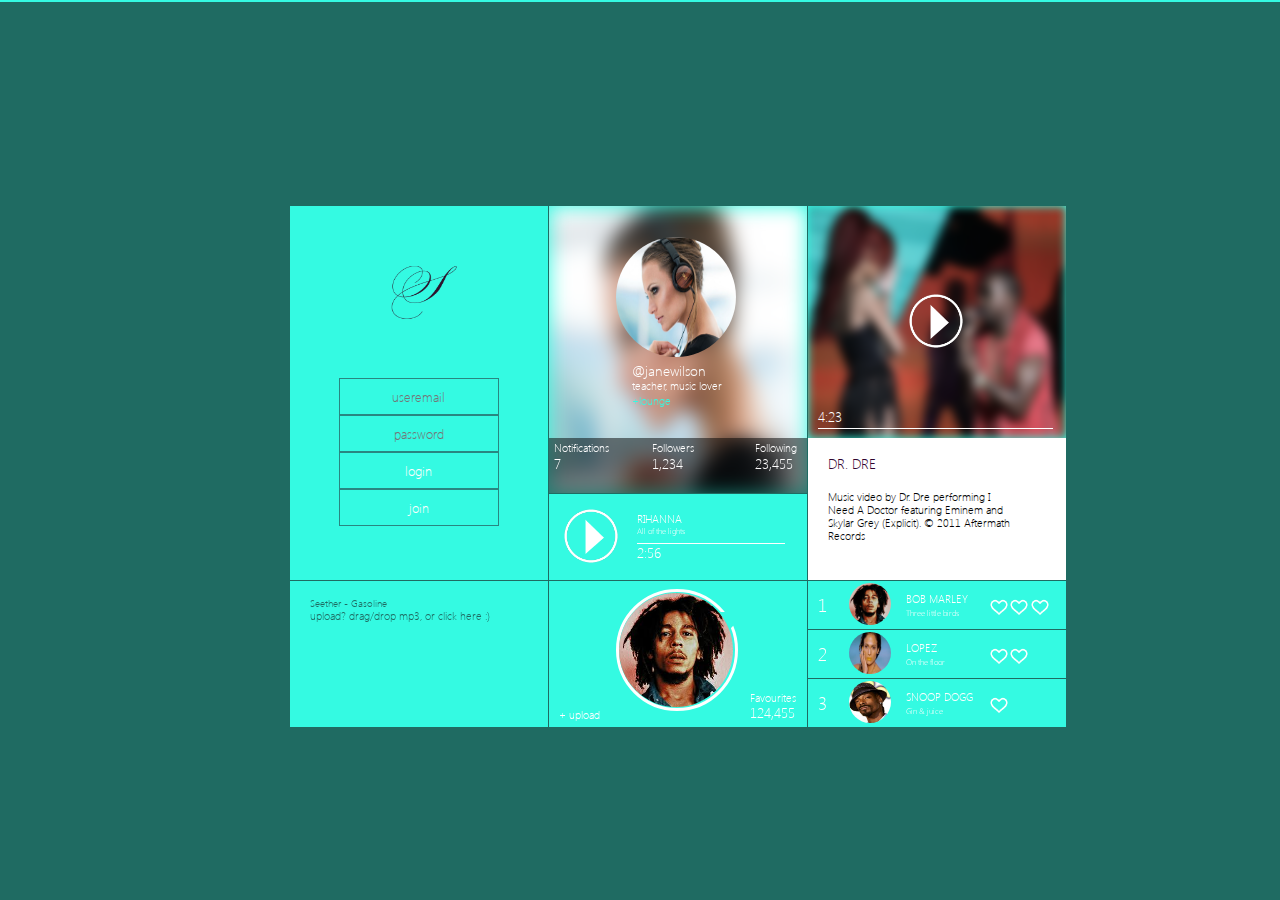
==== index.html @ 046c8699 "SOULIFY 12/6/2014" ====
<!-- Author: Jordan Micah Bennett (c) 2014 -->
<html id = "html">
	<head>
		<meta http-equiv='Content-Type' content='text/html; charset=UTF-8'>
		<meta name="viewport" content="width=device-width, initial-scale=1.0, user-scalable=yes">
		<meta charset='UTF-8'>
		<title>Soulify</title>
		<link href='data/stylesheets/stylesheet.desktop.css' rel='stylesheet' type='text/css'>
		<link href='data/stylesheets/stylesheet.smartphones.css' rel='stylesheet' type='text/css'>
		
		
		<script src='data/javascripts/javascript.js' type='text/javascript'></script>
		
		<link href = 'data/stylesheets/bigvideo/bigvideo.css' type = 'text/css' rel = 'stylesheet'/>
		<link href = 'data/stylesheets/pace/pace.css' type = 'text/css' rel = 'stylesheet'/>
		
		<link rel='icon' type='image/png' href='data/images/logoSmall.png' />
		<script src='data/javascripts/jquery.js' type='text/javascript'></script>
		<script src='data/javascripts/jquery.audiotag.js' type='text/javascript'></script>
		<script src='data/javascripts/pace.min.js' type='text/javascript'></script>
	</head>
	<body id = "SrmgIndexArea">
		<div>
			<div id = 'MobileNavigationArea' class = 'WidgetArea'>
				<img id = 'MobileNavigationAreaComponentZero' src = 'data/images/mobile/navigation.png' />
			</div>
			
			<div id = 'HelloWidgetArea' class = 'WidgetArea'>
				<form id = 'LoginInWidgetAreaForm' >
					<img id = 'HelloWidgetAreaComponentZero' src = 'data/images/logo.png' />
					<input id = 'HelloWidgetAreaComponentOne' class = 'styleZero' type = 'text' placeholder = 'useremail'> </input>
					<input id = 'HelloWidgetAreaComponentTwo' class = 'styleZero' type = 'password' placeholder = 'password'> </input>
					<input id = 'HelloWidgetAreaComponentThree' class = 'hoverableStyleZero' type = 'submit' value = 'login'> </input>
					<input id = 'HelloWidgetAreaComponentFour' class = 'hoverableStyleZero' type = 'button' value = 'join'> </input>
				</form>
			</div>
			
			<div id = 'JoinWidgetArea' name = 'JoinWidgetAreaName' class = 'WidgetArea'>
				<form id = 'SignUpWidgetAreaForm' >
					<input id = 'JoinWidgetAreaComponentZero' name = 'JoinWidgetAreaComponentZeroName' class = 'styleZero' type = 'text' placeholder = 'username'> </input>
					<input id = 'JoinWidgetAreaComponentOne' name = 'JoinWidgetAreaComponentOneName' class = 'styleZero' type = 'text' placeholder = 'useremail'> </input>
					<input id = 'JoinWidgetAreaComponentTwo' name = 'JoinWidgetAreaComponentTwoName' class = 'styleZero' type = 'password' placeholder = 'password'> </input>
					<input id = 'JoinWidgetAreaComponentThree' name = 'JoinWidgetAreaComponentThreeName' class = 'styleZero' type = 'text' placeholder = 'doctor, music lover'> </input>
					<input id = 'JoinWidgetAreaComponentFourA' name = 'JoinWidgetAreaComponentFourAName' class = 'hoverableStyleZero' type = 'file' value = 'appearance'> </input> <!-- non psuedo file opener -->
					<input id = 'JoinWidgetAreaComponentFourB' name = 'JoinWidgetAreaComponentFourBName' class = 'hoverableStyleZero' type = 'button' value = 'appearance' onclick= "$( '#JoinWidgetAreaComponentFourA' ).click ( ); return false;"> </input>
					<input id = 'JoinWidgetAreaComponentFive' name = 'JoinWidgetAreaComponentFiveName' class = 'hoverableStyleZero' type = 'submit' value = 'join'> </input>
					<input id = 'JoinWidgetAreaComponentSix' name = 'JoinWidgetAreaComponentSixName' class = 'hoverableStyleZero' type = 'button' value = 'cancel'> </input>
				</form>
			</div>
			
			<div id = 'WelcomeWidgetArea' class = 'WidgetArea'>
				<img id = 'WelcomeWidgetAreaComponentZero' src = 'data/images/logo.png' />
				<input id = 'WelcomeWidgetAreaComponentOne' class = 'hoverableStyleZero' type = 'button' value = 'discover'> </input>
				<input id = 'WelcomeWidgetAreaComponentTwo' class = 'hoverableStyleZero' type = 'button' value = 'my facebook, twitter'> </input>
				<input id = 'WelcomeWidgetAreaComponentThree' class = 'hoverableStyleZero' type = 'button' value = 'get extension'> </input>
				<input id = 'WelcomeWidgetAreaComponentFour' class = 'hoverableStyleZero' type = 'button' value = 'my playlist'> </input>
				<input id = 'WelcomeWidgetAreaComponentFive' class = 'hoverableStyleZero' type = 'button' value = 'logout'> </input>
			</div>
			
			<div id = 'WelcomeWidgetPlaylistArea' class = 'WidgetArea'>
				<input id = 'WelcomeWidgetPlaylistAreaComponentZero' class = 'hoverableStyleZero' type = 'button' value = 'configure'> </input>
				<input id = 'WelcomeWidgetPlaylistAreaComponentOne' class = 'hoverableStyleZero' type = 'button' value = 'page 0'> </input>
				<input id = 'WelcomeWidgetPlaylistAreaComponentTwo' class = 'hoverableStyleZero' type = 'button' value = 'next page'> </input>
				<input id = 'WelcomeWidgetPlaylistAreaComponentThree' class = 'hoverableStyleZero' type = 'button' value = 'previous page'> </input>
				<input id = 'WelcomeWidgetPlaylistAreaComponentFour' class = 'hoverableStyleZero' type = 'button' value = 'back'> </input>
			</div>
			
			<div id = 'WelcomeWidgetUserInformationArea' class = 'WidgetArea'>
				<input id = 'WelcomeWidgetUserInformationAreaComponentZero' class = 'hoverableStyleZero' type = 'button' value = 'configure'> </input>
				<input id = 'WelcomeWidgetUserInformationAreaComponentOne' class = 'hoverableStyleZero' type = 'button' value = 'page 0'> </input>
				<input id = 'WelcomeWidgetUserInformationAreaComponentTwo' class = 'hoverableStyleZero' type = 'button' value = 'next page'> </input>
				<input id = 'WelcomeWidgetUserInformationAreaComponentThree' class = 'hoverableStyleZero' type = 'button' value = 'previous page'> </input>
				<input id = 'WelcomeWidgetUserInformationAreaComponentFour' class = 'hoverableStyleZero' type = 'button' value = 'playlist'> </input>
			</div>
			
			<div id = 'WelcomeWidgetUserInformationConfigurationArea' class = 'WidgetArea'>
				<input id = 'WelcomeWidgetUserInformationConfigurationAreaComponentZero' class = 'hoverableStyleZero' type = 'button' value = 'save'> </input>
				<input id = 'WelcomeWidgetUserInformationConfigurationAreaComponentOne' class = 'hoverableStyleZero' type = 'button' value = 'back'> </input>
			</div>
			
			<div id = 'WidgetUserInformationConfigurationAreaZeroArea' class = 'WidgetArea'>
				<img  id = "WidgetUserInformationConfigurationAreaZeroAreaComponentZero" src = "data/images/moods/mood.icon.png" />
				<select onchange="updateUiBasedOnMood()" id = "WidgetUserInformationConfigurationAreaZeroAreaComponentOne" name='WidgetUserInformationConfigurationAreaZeroAreaComponentOne'>
					<option value='default'>default</option>
					<option value='happy'>happy</option>
					<option value='angry'>angry</option>
					<option value='sad'>sad</option>		
					<option value='excited'>excited</option>
					<option value='bored'>bored</option>
					<option value='loving'>loving</option>		
				</select>
			</div>
			
			<div id = 'WidgetUserInformationConfigurationAreaOneArea' class = 'WidgetArea'>
			</div>
			
			<div id = 'WidgetUserInformationConfigurationAreaTwoArea' class = 'WidgetArea'>
			</div>
			
			<div id = 'WidgetUserInformationConfigurationAreaThreeArea' class = 'WidgetArea'>
			</div>
			
			<div id = 'WidgetPlaylistPageZeroGenreArea' >
				<div id = 'WidgetPlaylistPageZeroGenreZeroArea' class = 'WidgetArea' style='position: absolute; left: 259.4px; top: 0px;'>
					<center>
						<p id = 'WidgetPlaylistPageZeroGenreZeroAreaComponentZero' class = 'WidgetPlaylistPageOneGenreNAreaComponentZero'  > African </p>
					</center>	
				</div>
				
				<div id = 'WidgetPlaylistPageZeroGenreOneArea' class = 'WidgetArea' style='position: absolute; left: 518.4px; top: 0px;'>
					<center>
						<p id = 'WidgetPlaylistPageZeroGenreOneAreaComponentZero' class = 'WidgetPlaylistPageOneGenreNAreaComponentZero'  > Blues </p>
					</center>	
				</div>
				
				<div id = 'WidgetPlaylistPageZeroGenreTwoArea' class = 'WidgetArea' style='position: absolute; left: 259.4px; top: 144.1px;'>
					<center>
						<p id = 'WidgetPlaylistPageZeroGenreTwoAreaComponentZero' class = 'WidgetPlaylistPageOneGenreNAreaComponentZero'  > Comedy </p>
					</center>	
				</div>

				<div id = 'WidgetPlaylistPageZeroGenreThreeArea' class = 'WidgetArea' style='position: absolute; left: 518.4px; top: 144.1px;'>
					<center>
						<p id = 'WidgetPlaylistPageZeroGenreThreeAreaComponentZero' class = 'WidgetPlaylistPageOneGenreNAreaComponentZero'  > Country </p>
					</center>	
				</div>
				
				<div id = 'WidgetPlaylistPageZeroGenreFourArea' class = 'WidgetArea' style='position: absolute; left: 259.4px; top: 288.4px;'>
					<center>
						<p id = 'WidgetPlaylistPageZeroGenreFourAreaComponentZero' class = 'WidgetPlaylistPageOneGenreNAreaComponentZero'  > Dancehall </p>
					</center>	
				</div>
				
				<div id = 'WidgetPlaylistPageZeroGenreFiveArea' class = 'WidgetArea' style='position: absolute; left: 518.4px; top: 288.4px;'>
					<center>
						<p id = 'WidgetPlaylistPageZeroGenreFiveAreaComponentZero' class = 'WidgetPlaylistPageOneGenreNAreaComponentZero'  > Electronic </p>
					</center>	
				</div>
				
				<div id = 'WidgetPlaylistPageZeroGenreSixArea' class = 'WidgetArea' style='position: absolute; left: 259.4px; top: 432.5px;'>
					<center>
						<p id = 'WidgetPlaylistPageZeroGenreSixAreaComponentZero' class = 'WidgetPlaylistPageOneGenreNAreaComponentZero'  > Folk </p>
					</center>	
				</div>

				<div id = 'WidgetPlaylistPageZeroGenreSevenArea' class = 'WidgetArea' style='position: absolute; left: 518.4px; top: 432.5px;'>
					<center>
						<p id = 'WidgetPlaylistPageZeroGenreSevenAreaComponentZero' class = 'WidgetPlaylistPageOneGenreNAreaComponentZero'  > Heavy Metal </p>
					</center>	
				</div>
			</div>
			
			<div id = 'WidgetPlaylistPageOneGenreArea' >
				<div id = 'WidgetPlaylistPageOneGenreEightArea' class = 'WidgetArea' style='position: absolute; left: 259.4px; top: 0px;'>
					<center>
						<p id = 'WidgetPlaylistPageOneGenreEightAreaComponentZero' class = 'WidgetPlaylistPageOneGenreNAreaComponentZero'  > Hip Hop </p>
					</center>	
				</div>
				
				<div id = 'WidgetPlaylistPageOneGenreNineArea' class = 'WidgetArea' style='position: absolute; left: 518.4px; top: 0px;'>
					<center>
						<p id = 'WidgetPlaylistPageOneGenreNineAreaComponentZero' class = 'WidgetPlaylistPageOneGenreNAreaComponentZero'  > Jazz </p>
					</center>	
				</div>
				
				<div id = 'WidgetPlaylistPageOneGenreTenArea' class = 'WidgetArea' style='position: absolute; left: 259.4px; top: 144.1px;'>
					<center>
						<p id = 'WidgetPlaylistPageOneGenreTenAreaComponentZero' class = 'WidgetPlaylistPageOneGenreNAreaComponentZero'  > ... </p>
					</center>	
				</div>

				<div id = 'WidgetPlaylistPageOneGenreElevenArea' class = 'WidgetArea' style='position: absolute; left: 518.4px; top: 144.1px;'>
					<center>
						<p id = 'WidgetPlaylistPageOneGenreElevenAreaComponentZero' class = 'WidgetPlaylistPageOneGenreNAreaComponentZero'  > ... </p>
					</center>	
				</div>
				
				<div id = 'WidgetPlaylistPageOneGenreTwelveArea' class = 'WidgetArea' style='position: absolute; left: 259.4px; top: 288.4px;'>
					<center>
						<p id = 'WidgetPlaylistPageOneGenreTwelveAreaComponentZero' class = 'WidgetPlaylistPageOneGenreNAreaComponentZero'  > ... </p>
					</center>	
				</div>
				
				<div id = 'WidgetPlaylistPageOneGenreThirteenArea' class = 'WidgetArea' style='position: absolute; left: 518.4px; top: 288.4px;'>
					<center>
						<p id = 'WidgetPlaylistPageOneGenreThirteenAreaComponentZero' class = 'WidgetPlaylistPageOneGenreNAreaComponentZero'  > ... </p>
					</center>	
				</div>
				
				<div id = 'WidgetPlaylistPageOneGenreFourteenArea' class = 'WidgetArea' style='position: absolute; left: 259.4px; top: 432.5px;'>
					<center>
						<p id = 'WidgetPlaylistPageOneGenreFourteenAreaComponentZero' class = 'WidgetPlaylistPageOneGenreNAreaComponentZero'  > ... </p>
					</center>	
				</div>

				<div id = 'WidgetPlaylistPageOneGenreFifteenArea' class = 'WidgetArea' style='position: absolute; left: 518.4px; top: 432.5px;'>
					<center>
						<p id = 'WidgetPlaylistPageOneGenreFifteenAreaComponentZero' class = 'WidgetPlaylistPageOneGenreNAreaComponentZero'  > ... </p>
					</center>	
				</div>
			</div>
			
			<div id = "UserInformationArea">
			</div>

			<script src='data/javascripts/utilities.js' type='text/javascript'></script>
			<script src='data/javascripts/html5_audio_visualizer.js' type='text/javascript'></script>
			
			
			
			<div id = 'ProfileWidgetArea' class = 'WidgetArea'>
				<img id = 'ProfileWidgetAreaComponentZero' class = 'highBlur' src = 'data/images/users/default/sample.user.profile.picture.png' />
				<img id = 'ProfileWidgetAreaComponentTwo' src = 'data/images/users/default/sample.user.profile.picture.png' />
				<p id = 'ProfileWidgetAreaComponentThree' class = 'MediumSegoeFontFace' > @janewilson </p>
				<p id = 'ProfileWidgetAreaComponentFour' class = 'SmallSegoeFontFace' > teacher, music lover </p>
				<p id = 'ProfileWidgetAreaComponentOne' class = 'SmallSegoeFontFace' > +lounge </p>
				<img id = 'ProfileWidgetAreaComponentFive' class = 'mediumOpacity' src = 'data/images/profile.widget.area.component.four.background.picture.png' />
				<p id = 'ProfileWidgetAreaComponentSix' class = 'SmallSegoeFontFace' > Notifications </p>
				<p id = 'ProfileWidgetAreaComponentSixB' class = 'MediumSegoeFontFace' > 7 </p>
				<p id = 'ProfileWidgetAreaComponentSeven' class = 'SmallSegoeFontFace' > Followers </p>
				<p id = 'ProfileWidgetAreaComponentSevenB' class = 'MediumSegoeFontFace' > 1,234 </p>
				<p id = 'ProfileWidgetAreaComponentEight' class = 'SmallSegoeFontFace' > Following </p>
				<p id = 'ProfileWidgetAreaComponentEightB' class = 'MediumSegoeFontFace' > 23,455 </p>
			</div>
			
			<div id = 'ProfileSignatureWidgetArea' class = 'WidgetArea'>
				<img id = 'ProfileSignatureWidgetAreaComponentZero' />
				<p id = 'ProfileSignatureWidgetAreaComponentOne' class = 'SmallSegoeFontFace' > RIHANNA </p>
				<p id = 'ProfileSignatureWidgetAreaComponentTwo' class = 'ExtraSmallSegoeFontFace' > All of the lights </p>
				<div id = 'ProfileSignatureWidgetAreaComponentThree'> </div>
				<p id = 'ProfileSignatureWidgetAreaComponentFour' class = 'MediumSegoeFontFace' > 2:56 </p>
			</div>
			
			<div id = 'ProfileRecencyWidgetArea' class = 'WidgetArea'>
				<img id = 'ProfileRecencyWidgetAreaComponentZero' class = 'mediumBlur' src = 'data/images/widget.profile.recency.media.cover.picture.png'/>
				<img id = 'ProfileRecencyWidgetAreaComponentOne' />
				<p id = 'ProfileRecencyWidgetAreaComponentTwo' class = 'MediumSegoeFontFace' > 4:23 </p>
				<div id = 'ProfileRecencyWidgetAreaComponentThree'> </div>
				<div id = 'ProfileRecencyWidgetAreaComponentFour' class = 'mediumBlur'> </div>
				<p id = 'ProfileRecencyWidgetAreaComponentFive' class = 'MediumSegoeFontFace'> DR. DRE </p>
				<p id = 'ProfileRecencyWidgetAreaComponentSix' class = 'SmallSegoeFontFace' > Music video by Dr. Dre performing I Need A Doctor featuring Eminem and Skylar Grey (Explicit). © 2011 Aftermath Records </p>
			</div>

			
			<div id = 'ProfileVolumeControlWidgetArea' class = 'WidgetArea'>
				<!-- default when site starts up -->
				<!-- user uploaded content portal -->
				<div id="ProfileVolumeControlWidgetAreaComponentOne">
					<div id="ProfileVolumeControlWidgetAreaComponentZero"> </div>
					<label for="ProfileVolumeControlWidgetAreaComponentTwo" id = "ProfileVolumeControlWidgetAreaComponentThree"> upload? drag/drop mp3, or click here :) </label>
					<input type="file" style = "display:none;" id="ProfileVolumeControlWidgetAreaComponentTwo"></input>
				</div>
				<canvas id='ProfileVolumeControlWidgetAreaComponentFour' width="258" height="105"></canvas>
			</div>
			
			<div id = 'ProfileFavouritesWidgetArea' class = 'WidgetArea'>
				<p id = 'ProfileFavouritesWidgetAreaComponentZero' class = 'SmallSegoeFontFace'> + upload </p>
				<div id = 'ProfileFavouritesWidgetAreaComponentOneB' >
					<div id = 'ProfileFavouritesWidgetAreaComponentOneA' > 9.5 </div>
				</div>
				<img id = 'ProfileFavouritesWidgetAreaComponentOneC' src = 'data/images/widget.profile.top.three.playlist.item.sample.zero.picture.png' />
				<p id = 'ProfileFavouritesWidgetAreaComponentTwoA' class = 'SmallSegoeFontFace'> Favourites </p>
				<p id = 'ProfileFavouritesWidgetAreaComponentTwoB' class = 'MediumSegoeFontFace'> 124,455 </p>
			</div>
			
			<div id = 'ProfileTopThreePlaylistItemWidgetAreaZero' class = 'WidgetArea'>
				<p id = 'ProfileTopThreePlaylistItemWidgetAreaComponentZeroA' class = 'LargeSegoeFontFace'> 1 </p>
				<img id = 'ProfileTopThreePlaylistItemWidgetAreaComponentZeroB' src = 'data/images/widget.profile.top.three.playlist.item.sample.zero.picture.png' />
				<p id = 'ProfileTopThreePlaylistItemWidgetAreaComponentZeroC' class = 'SmallSegoeFontFace'> BOB MARLEY </p>
				<p id = 'ProfileTopThreePlaylistItemWidgetAreaComponentZeroD' class = 'ExtraSmallSegoeFontFace'> Three little birds </p>
				<img id = 'ProfileTopThreePlaylistItemWidgetAreaComponentZeroEA' />
				<img id = 'ProfileTopThreePlaylistItemWidgetAreaComponentZeroEB' />
				<img id = 'ProfileTopThreePlaylistItemWidgetAreaComponentZeroEC' />
			</div>
			
			<div id = 'ProfileTopThreePlaylistItemWidgetAreaOne' class = 'WidgetArea'>
				<p id = 'ProfileTopThreePlaylistItemWidgetAreaComponentOneA' class = 'LargeSegoeFontFace'> 2 </p>
				<img id = 'ProfileTopThreePlaylistItemWidgetAreaComponentOneB' src = 'data/images/widget.profile.top.three.playlist.item.sample.one.picture.png' />
				<p id = 'ProfileTopThreePlaylistItemWidgetAreaComponentOneC' class = 'SmallSegoeFontFace'> LOPEZ </p>
				<p id = 'ProfileTopThreePlaylistItemWidgetAreaComponentOneD' class = 'ExtraSmallSegoeFontFace'> On the floor </p>
				<img id = 'ProfileTopThreePlaylistItemWidgetAreaComponentOneEA' />
				<img id = 'ProfileTopThreePlaylistItemWidgetAreaComponentOneEB' />
				<img id = 'ProfileTopThreePlaylistItemWidgetAreaComponentOneEC' />
			</div>
			
			<div id = 'ProfileTopThreePlaylistItemWidgetAreaTwo' class = 'WidgetArea'>
				<p id = 'ProfileTopThreePlaylistItemWidgetAreaComponentTwoA' class = 'LargeSegoeFontFace'> 3 </p>
				<img id = 'ProfileTopThreePlaylistItemWidgetAreaComponentTwoB' src = 'data/images/widget.profile.top.three.playlist.item.sample.two.picture.png' />
				<p id = 'ProfileTopThreePlaylistItemWidgetAreaComponentTwoC' class = 'SmallSegoeFontFace'> SNOOP DOGG </p>
				<p id = 'ProfileTopThreePlaylistItemWidgetAreaComponentTwoD' class = 'ExtraSmallSegoeFontFace'> Gin & juice </p>
				<img id = 'ProfileTopThreePlaylistItemWidgetAreaComponentTwoEA' />
				<img id = 'ProfileTopThreePlaylistItemWidgetAreaComponentTwoEB' />
				<img id = 'ProfileTopThreePlaylistItemWidgetAreaComponentTwoEC' />
			</div>
		</div>
		
		<!-- BigVideo Dependencies -->
		<script src='data/javascripts/bigvideo/jquery.min.js'></script>
		<script>window.jQuery || document.write('<script src='data/javascripts/bigvideo/jquery.min.js'><\/script>')</script>
		<script src='data/javascripts/bigvideo/jquery-ui.js'></script>
		
		<script src='data/javascripts/bigvideo/video.js'></script>

		<!-- BigVideo -->
		<script src='data/javascripts/bigvideo/bigvideo.js'></script>

		<!-- Videos -->
		<script>
			$(function() {
				var DESKTOP_MODE = screen.width >= 1224 ? true : false;

				var BV = new $.BigVideo();
				var vids = [
					'data/videos/video0000.mp4'
				];
				
				if ( DESKTOP_MODE )
				{
					//vids.sort(function() { return 0.5 - Math.random() }); // random order on load
					BV.init();
					BV.show(vids,{ambient:true});
					//BV.loop();
				}
			});
		</script>
	</body>
</html>
---- data/stylesheets/stylesheet.desktop.css ----
/*Author: Jordan Micah Bennett NetCentric Soulify 2014*/
/* Desktops and laptops ----------- */
@media only screen and (min-width : 1224px) 
{
/*All elements are widgets*/
html
{
	background :  rgba(31, 107, 98, 1);
}
#SrmgIndexArea
{
	position : absolute; 
	left : 22%; 
	top : 22%;
}

/*Standard components*/
	/*Fonts*/
		/*Segoe*/
		@font-face 
		{
			font-family : Segoe;
			src : url(../fonts/segoe.ttf);
		}
		.LargeSegoeFontFace
		{	
			font-family : Segoe;
			font-size :18px;
		}
		.MediumSegoeFontFace
		{	
			font-family : Segoe;
			font-size :14px;
		}
		.SmallSegoeFontFace
		{	
			font-family : Segoe;
			font-size : 11px;
		}
		.ExtraSmallSegoeFontFace
		{	
			font-family : Segoe;
			font-size : 8px;
		}
	/*Fonts*/
		/*Ostrich*/
		@font-face 
		{
			font-family : Ostrich;
			src : url(../fonts/ostrich.ttf);
		}
		.LargeOstrichFontFace
		{	
			font-family : Ostrich;
			font-size :18px;
		}
		.MediumOstrichFontFace
		{	
			font-family : Ostrich;
			font-size :14px;
		}
		.SmallOstrichFontFace
		{	
			font-family : Ostrich;
			font-size : 11px;
		}
		.ExtraSmallOstrichFontFace
		{	
			font-family : Ostrich;
			font-size : 8px;
		}
/*Widgets*/
	/*Widget Areas*/
		/*Widget, space padding is .4*/
		/*All widgets share this feature*/
		.WidgetArea
		{
			background : rgba(52, 250, 226, 1);
			overflow : hidden; /* prevents fx such as blur, from bleeding outside of image borders */
		}
		/*MobileNavigationArea*/
		/*Used for mobile navigation*/
		/*contains : profile, playlist, social (facebook,twittr), radio*/
		#MobileNavigationArea
		{
			display : none;
		}
		/*Hello*/
		/*Used for members or guests*/
		/*contains : login, create account url*/
		#HelloWidgetArea
		{
			width : 258px;
			height : 374px;
			position : absolute; 
			left: 0px;
			top: 0px;
		}
		/*Join*/
		/*Used for incoming members*/
		/*contains : user name, user email, user password, user profile photo*/
		#JoinWidgetArea
		{
			width : 258px;
			height : 374px;
			position : absolute; 
			left : 0px; 
			top : 0px;
		}
		/*Welcome*/
		/*Used for members*/
		/*contains : logout, site navigation*/
		#WelcomeWidgetArea
		{
			width : 258px;
			height : 374px;
			position : absolute; 
			left : 0px;
			top : 0px;
		}
		/*WelcomePlaylist*/
		/*Used for members*/
		/*contains : configure, page index indicator, next page toggler, previous page toggler, back*/
		#WelcomeWidgetPlaylistArea
		{
			width : 258px;
			height : 287.8px;
			position : absolute; 
			left : 0px; 
			top : 288px;
		}
		/*WelcomeUserInformation*/
		/*Used for members*/
		/*contains : help, page index indicator, next page toggler, previous page toggler, back*/
		#WelcomeWidgetUserInformationArea
		{
			width : 258px;
			height : 290px;
			position : absolute; 
			left : 0px; 
			top : 288px;
		}
		/*WelcomeUserInformationConfiguration*/
		/*Used for members*/
		/*contains : save, back*/
		#WelcomeWidgetUserInformationConfigurationArea
		{
			width : 258px;
			height : 287.8px;
			position : absolute;
			left : 0px; 
			top : 288px;
		}
		/*WelcomeUserInformationConfiguration*/
		/*Used for members*/
		/*contains : moods, back*/
		#WidgetUserInformationConfigurationAreaZeroArea
		{
			width : 258px;
			height : 286.8px;
			position : absolute; 
			left : 259.4px;
			top: 0px;
		}
		/*contains : ...*/
		#WidgetUserInformationConfigurationAreaOneArea
		{
			width : 258px;
			height : 286.8px;
			position : absolute; 
			left : 518.4px; 
			top: 0px;
		}
		/*contains : ...*/
		#WidgetUserInformationConfigurationAreaTwoArea
		{
			width : 258px;
			height : 286.8px;
			position : absolute; 
			left : 259.4px; 
			top : 288.4px;
		}
		/*contains : ...*/
		#WidgetUserInformationConfigurationAreaThreeArea
		{
			width : 258px;
			height : 286.8px;
			position : absolute; 
			left : 518.4px;
			top : 288.4px;
		}
		/*PlaylistGenre*/
		/*Used for members*/
		/*contains : playlist genre items*/
		#WidgetPlaylistPageZeroGenreZeroArea
		{
			width : 258px;
			height : 143.3px;
		}
		#WidgetPlaylistPageZeroGenreOneArea
		{
			width : 258px;
			height : 143.3px;
		}
		#WidgetPlaylistPageZeroGenreTwoArea
		{
			width : 258px;
			height : 143.3px;
		}
		#WidgetPlaylistPageZeroGenreThreeArea
		{
			width : 258px;
			height : 143.3px;
		}
		#WidgetPlaylistPageZeroGenreFourArea
		{
			width : 258px;
			height : 143.3px;
		}
		#WidgetPlaylistPageZeroGenreFiveArea
		{
			width : 258px;
			height : 143.3px;
		}
		#WidgetPlaylistPageZeroGenreSixArea
		{
			width : 258px;
			height : 143.3px;
		}
		#WidgetPlaylistPageZeroGenreSevenArea
		{
			width : 258px;
			height : 143.3px;
		}
		/*page one*/
		#WidgetPlaylistPageOneGenreEightArea
		{
			width : 258px;
			height : 143.3px;
		}
		#WidgetPlaylistPageOneGenreNineArea
		{
			width : 258px;
			height : 143.3px;
		}
		#WidgetPlaylistPageOneGenreTenArea
		{
			width : 258px;
			height : 143.3px;
		}
		#WidgetPlaylistPageOneGenreElevenArea
		{
			width : 258px;
			height : 143.3px;
		}
		#WidgetPlaylistPageOneGenreTwelveArea
		{
			width : 258px;
			height : 143.3px;
		}
		#WidgetPlaylistPageOneGenreThirteenArea
		{
			width : 258px;
			height : 143.3px;
		}
		#WidgetPlaylistPageOneGenreFourteenArea
		{
			width : 258px;
			height : 143.3px;
		}
		#WidgetPlaylistPageOneGenreFifteenArea
		{
			width : 258px;
			height : 143.3px;
		}
		
		/*Profile*/
		/*Used for members*/
		/*contains : user -> background image, user configuration button, image, name, title, notifications, followers, following*/
		#ProfileWidgetArea
		{
			width : 258px;
			height : 287.4px;
			position : absolute; 
			left : 259.4px; 
			top : 0px;
		}
		/*Profile Signature*/
		/*Used for members*/
		/*contains : user -> most favourite song ever*/
		#ProfileSignatureWidgetArea
		{
			width : 258px;
			height : 86px;
			position : absolute;
			left : 259.4px; 
			top : 288px;
		}
		/*Profile Recency*/
		/*Used for members*/
		/*contains : user -> current track being listened to OR last track listened to : player section ( play button, time elapsed ), information section ( title, paragraph about song )*/
		#ProfileRecencyWidgetArea
		{
			width : 258px;
			height : 374px;
			position : absolute; 
			left : 518.4px; 
			top : 0px;
		}
		/*Profile Volume Control*/
		/*Used for members*/
		/*contains : user -> controller for volume*/
		#ProfileVolumeControlWidgetArea
		{
			width : 258px;
			height : 146px;
			position : absolute; 
			left : 0px; 
			top : 375.4px;
		}
		/*Profile Favourites Widget Area*/
		/*Used for members*/
		/*contains : user -> upload button, favourites label, favourites url with total number of favourites*/
		#ProfileFavouritesWidgetArea
		{
			width : 258px;
			height : 146px;
			position : absolute;
			left : 259.4px; 
			top : 375.4px;
		}
		/*Profile Top Three Playlist Item*/
		/*Used for members*/
		/*contains : user -> list item number, song artist thumbnail, item name/item title, star cardinality*/
		#ProfileTopThreePlaylistItemWidgetAreaZero
		{
			width : 258px;
			height : 48px;
			position : absolute; 
			left : 518.4px; 
			top : 375.4px;
		}
		#ProfileTopThreePlaylistItemWidgetAreaOne
		{
			width : 258px;
			height : 48px;
			position : absolute; 
			left : 518.4px;
			top : 424.4px;
		}
		#ProfileTopThreePlaylistItemWidgetAreaTwo
		{
			width : 258px;
			height : 48px;
			position : absolute; 
			left : 518.4px; 
			top : 473.3px;
		}
	/*Widget Area Components*/
		/*Hello Widget Area Components*/
		/*contains : login, create account url*/
			/*user email input field*/
			#HelloWidgetAreaComponentZero
			{
				margin-top : 20%;
				margin-left : 36%;
				width : 80px;
				height : 64px;
			}
			/*user password input field*/
			#HelloWidgetAreaComponentOne
			{
				margin-top : 22%;
				margin-left : 19%;
			}
			#HelloWidgetAreaComponentTwo
			{
				margin-left : 19%;
			}
			#HelloWidgetAreaComponentThree
			{
				margin-left : 19%;
			}
			#HelloWidgetAreaComponentThree :hover
			{
				cursor : pointer;
			}
			#HelloWidgetAreaComponentFour
			{
				margin-left : 19%;
			}
			#HelloWidgetAreaComponentFour :hover
			{
				cursor : pointer;
			}
	/*Widget Area Components*/
		/*Join Widget Area Components*/
		/*contains : login/create account*/
			/*user name input field*/
			#JoinWidgetAreaComponentZero
			{
				margin-top : 20%;
				margin-left : 19%;
			}
			/*user email input field*/
			#JoinWidgetAreaComponentOne
			{
				margin-left : 19%;
			}
			/*user password input field*/
			#JoinWidgetAreaComponentTwo
			{
				margin-left : 19%;
			}
			/*user title input field*/
			#JoinWidgetAreaComponentThree
			{
				margin-left : 19%;
			}
			/*user picture input field*/
			#JoinWidgetAreaComponentFourA
			{
				opacity : 0;
				margin-top : -1000%; /* trick, let the non-pseudo file dialog, which is this div, be negatively oriented, thus alowing the psuedo file dialog below to operate*/
			}
			#JoinWidgetAreaComponentFourB
			{
				margin-left : 19%;
			}
			/*user join input button*/
			#JoinWidgetAreaComponentFive
			{
				margin-left : 19%;
			}
			/*cancel join widget*/
			#JoinWidgetAreaComponentSix
			{
				margin-left : 19%;
			}
		/*Welcome Widget Area Components*/
		/*contains : logout, site navigation ( facebook, twitter, playlist )*/
			/*user email input field*/
			#WelcomeWidgetAreaComponentZero
			{
				margin-top : 20%;
				margin-left : 36%;
				width : 80px;
				height : 64px;
			}
			/*user password input field*/
			#WelcomeWidgetAreaComponentOne
			{
				margin-top : 8%;
				margin-left : 19%;
			}
			#WelcomeWidgetAreaComponentTwo
			{
				margin-left : 19%;
			}
			#WelcomeWidgetAreaComponentThree
			{
				margin-left : 19%;
			}
			#WelcomeWidgetAreaComponentFour
			{
				margin-left : 19%;
			}
			#WelcomeWidgetAreaComponentFive
			{
				margin-left : 19%;
			}
		/*Widget Playlist Area Components*/
		/*contains : configure, page index indicator, next page toggler, previous page toggler, back*/
			/*configure*/
			#WelcomeWidgetPlaylistAreaComponentZero
			{
				margin-top : 16.4%;
				margin-left : 19%;
			}
			/*jump to page*/
			#WelcomeWidgetPlaylistAreaComponentOne
			{
				margin-left : 19%;
			}
			/*previous page*/
			#WelcomeWidgetPlaylistAreaComponentTwo
			{
				margin-left : 19%;
			}
			/*next page*/
			#WelcomeWidgetPlaylistAreaComponentThree
			{
				margin-left : 19%;
			}
			/*home*/
			#WelcomeWidgetPlaylistAreaComponentFour
			{
				margin-left : 19%;
			}	 
		/*Widget User Information Area Components*/
		/*contains : help, page index indicator, next page toggler, previous page toggler, back*/
			/*help*/
			#WelcomeWidgetUserInformationAreaComponentZero
			{
				margin-top : 16.4%;
				margin-left : 19%;
			}
			/*jump to page*/
			#WelcomeWidgetUserInformationAreaComponentOne
			{
				margin-left : 19%;
			}
			/*previous page*/
			#WelcomeWidgetUserInformationAreaComponentTwo
			{
				margin-left : 19%;
			}
			/*next page*/
			#WelcomeWidgetUserInformationAreaComponentThree
			{
				margin-left : 19%;
			}
			/*home*/
			#WelcomeWidgetUserInformationAreaComponentFour
			{
				margin-left : 19%;
			}	 
		/* Widget Playlist Genre Area Components*/
		/*contains : genre widgets */
			.WidgetPlaylistPageOneGenreNAreaComponentZero
			{
				color : rgba(31, 107, 98, 1);
				font-size : 80px;
				font-family : Ostrich;
			}
			/*genre zero item - African*/
			#WidgetPlaylistPageZeroGenreZeroAreaComponentZero
			{
			}
			/*genre zero item - Blues*/
			#WidgetPlaylistPageZeroGenreOneAreaComponentZero
			{
			}
			/*genre zero item - Comedy*/
			#WidgetPlaylistPageZeroGenreTwoAreaComponentZero
			{
			}
			/*genre zero item - Country*/
			#WidgetPlaylistPageZeroGenreThreeAreaComponentZero
			{
			}
			/*genre zero item - Dancehall*/
			#WidgetPlaylistPageZeroGenreFourAreaComponentZero
			{
			}
			/*genre zero item - Electronic*/
			#WidgetPlaylistPageZeroGenreFiveAreaComponentZero
			{
			}
			/*genre zero item - Folk*/
			#WidgetPlaylistPageZeroGenreSixAreaComponentZero
			{
			}
			/*genre zero item - Heavy Metal*/
			#WidgetPlaylistPageZeroGenreSevenAreaComponentZero
			{
			}
			/*genre zero item - Hip Hop*/
			#WidgetPlaylistPageOneGenreEightAreaComponentZero
			{
			}
			/*genre zero item - Jazz*/
			#WidgetPlaylistPageOneGenreNineAreaComponentZero
			{
			}
			/*genre zero item - */
			#WidgetPlaylistPageOneGenreTenAreaComponentZero
			{
			}
			/*genre zero item - */
			#WidgetPlaylistPageOneGenreElevenAreaComponentZero
			{
			}
			/*genre zero item - */
			#WidgetPlaylistPageOneGenreTwelveAreaComponentZero
			{
			}
			/*genre zero item - */
			#WidgetPlaylistPageOneGenreThirteenAreaComponentZero
			{
			}
			/*genre zero item - */
			#WidgetPlaylistPageOneGenreFourteenAreaComponentZero
			{
			}
			/*genre zero item - */
			#WidgetPlaylistPageOneGenreFifteenAreaComponentZero
			{
			}
		/*Widget User Information Area Components*/
		/*contains : save, back*/
			/*save*/
			#WelcomeWidgetUserInformationConfigurationAreaComponentZero
			{
				margin-top : 16.4%;
				margin-left : 19%;
			}
			/*back*/
			#WelcomeWidgetUserInformationConfigurationAreaComponentOne
			{
				margin-left : 19%;
			}
		/*Widget User Information Area Zero Area Components*/
		/*contains : moods, ...*/
			/*moods*/
			#WidgetUserInformationConfigurationAreaZeroAreaComponentZero
			{
				width : 62px;
				height : 62px;
				margin-left : 38%;
				margin-top : 6%;
				text-align : center;
			}
			#WidgetUserInformationConfigurationAreaZeroAreaComponentOne
			{
				margin-top : 16.4%;
				margin-left : 19%;
			}
		/*Profile Widget Area Components*/
		/*contains : user -> background image, configuration button, user image, name, title, notifications, followers, following*/
			/*background image*/
			#ProfileWidgetAreaComponentZero
			{
				position : absolute;
				width : 258px;
				height : 287.4px;
				z-index : 1;
			}
			/*configuration button*/
			/*
			#ProfileWidgetAreaComponentTwenty
			{
				position : absolute;
				margin-left : 5%;
				width : 258px;
				height : 287.4px;
				z-index : 1;
				color : rgba(52, 250, 226, 1);
			}*/
			/*location indicator*/
			#ProfileWidgetAreaComponentOne
			{
				position : absolute;
				margin-left : 32%;
				margin-top : 73%;
				z-index : 2;
				color : rgba(52, 250, 226, 1);
			}
			#ProfileWidgetAreaComponentOne:hover
			{
				cursor: pointer;
			}
			/*user image*/
			#ProfileWidgetAreaComponentTwo
			{
				position : absolute;
				width : 120px;
				height : 120px;
				margin-left : 26%;
				margin-top : 12%;
				-moz-border-radius: 120px;
				border-radius: 120px;
				z-index : 2;
			}
			/*user name*/
			#ProfileWidgetAreaComponentThree
			{
				position : absolute;
				margin-left : 32%;
				margin-top : 60%;
				z-index : 2;
				color : white;
			}
			/*user title*/
			#ProfileWidgetAreaComponentFour
			{
				position : absolute;
				margin-left : 32%;
				margin-top : 67%;
				z-index : 2;
				color : white;
			}
			/*following, followers, notifications box*/
			#ProfileWidgetAreaComponentFive
			{
				position : absolute;
				width : 258px;
				height : 64px;	
				margin-top : 90%;
				z-index : 2;
			}
			/*title : 'Notifications'*/
			#ProfileWidgetAreaComponentSix
			{
				position : absolute;
				width : 258px;
				height : 64px;	
				margin-top : 91%;
				margin-left : 2%;
				z-index : 2;
				color : white;
			}
			#ProfileWidgetAreaComponentSix:hover
			{
				cursor: pointer;
			}
			/*value : notifications*/
			#ProfileWidgetAreaComponentSixB
			{
				position : absolute;
				width : 258px;
				height : 64px;	
				margin-top : 96%;
				margin-left : 2%;
				z-index : 2;
				color : white;
			}
			#ProfileWidgetAreaComponentSixB:hover
			{
				cursor: pointer;
			}
			/*title : 'Followers'*/
			#ProfileWidgetAreaComponentSeven
			{
				position : absolute;
				width : 258px;
				height : 64px;	
				margin-top : 91%;
				margin-left : 40%;
				z-index : 2;
				color : white;
			}
			#ProfileWidgetAreaComponentSeven:hover
			{
				cursor: pointer;
			}
			/*value : followers*/
			#ProfileWidgetAreaComponentSevenB
			{
				position : absolute;
				width : 258px;
				height : 64px;	
				margin-top : 96%;
				margin-left : 40%;
				z-index : 2;
				color : white;
			}
			#ProfileWidgetAreaComponentSevenB:hover
			{
				cursor: pointer;
			}
			/*title : 'Following'*/
			#ProfileWidgetAreaComponentEight
			{
				position : absolute;
				width : 258px;
				height : 64px;	
				margin-top : 91%;
				margin-left : 80%;
				z-index : 2;
				color : white;
			}
			#ProfileWidgetAreaComponentEight:hover
			{
				cursor: pointer;
			}	
			/*value : following*/
			#ProfileWidgetAreaComponentEightB
			{
				position : absolute;
				width : 258px;
				height : 64px;	
				margin-top : 96%;
				margin-left : 80%;
				z-index : 2;
				color : white;
			}
			#ProfileWidgetAreaComponentEightB :hover
			{
				cursor: pointer;
			}	
		/*Profile Signature Widget Area Components*/
		/*contains : user -> most favourite song ever*/
			/*play button*/
			#ProfileSignatureWidgetAreaComponentZero
			{
				content : url( '../images/play.png' ); 
				margin-top : 6%;
				margin-left : 6%;
				height : 54px;
			}
			/*pause button*/
			#ProfileSignatureWidgetAreaComponentZero :hover
			{
				cursor : pointer;
				content : url( '../images/pause.png' ); 
			}
			/*artiste name*/
			#ProfileSignatureWidgetAreaComponentOne 
			{
				margin-top : -20%;
				margin-left : 34%;
				position : absolute;
				z-index : 2;
				color : white;
			}
			/*artiste song*/
			#ProfileSignatureWidgetAreaComponentTwo
			{
				margin-top : -15%;
				margin-left : 34%;
				position : absolute;
				z-index : 2;
				color : white;
			}
			/*song duration graph*/
			#ProfileSignatureWidgetAreaComponentThree
			{
				margin-top : -8%;
				margin-left : 34%;
				width : 148;
				height : 1;
				position : absolute;
				z-index : 2;
				background-color : white;
			}
			/*song duration value*/
			#ProfileSignatureWidgetAreaComponentFour
			{
				margin-top : -8%;
				margin-left : 34%;
				position : absolute;
				z-index : 2;
				color : white;
			}
		/*Profile Recency Widget Area Components*/
		/*contains : user -> current track being listened to OR last track listened to : player section ( play button, time elapsed ), information section ( title, paragraph about song )*/
			/*media cover image*/
			#ProfileRecencyWidgetAreaComponentZero
			{
				position : absolute;
				width : 258px;
				height : 232px;
				z-index : 1;
			}
			/*media player button*/
			#ProfileRecencyWidgetAreaComponentOne
			{
				position : absolute;
				content : url( '../images/play.png' );
				margin-top : 34%;
				margin-left : 39%;
				height : 54px;
				z-index : 1;
			}
			#ProfileRecencyWidgetAreaComponentOne :hover
			{
				cursor : pointer;
			}
			/*media elapsed value*/
			#ProfileRecencyWidgetAreaComponentTwo
			{
				position : absolute;
				z-index : 1;
				margin-top : 78%;
				margin-left : 4%;
				color : white;
			}
			/*media duration graph*/
			#ProfileRecencyWidgetAreaComponentThree
			{
				position : absolute;
				width : 235px;
				height : 1;
				z-index : 1;
				margin-top : 86%;
				margin-left : 4%;
				background-color : white;
			}
			/*media description area*/
			#ProfileRecencyWidgetAreaComponentFour
			{
				position : absolute;
				z-index : 1;
				width : 258px;
				height : 142px;
				margin-top : 90%;
				background-color : #ffffff;
			}
			/*media title*/
			#ProfileRecencyWidgetAreaComponentFive
			{
				position : absolute;
				z-index : 1;
				margin-top : 96%;
				margin-left : 20px; 
				color : #2f042f;
				max-width: 190px;
				word-wrap: break-word;
			}
			/*media description*/
			#ProfileRecencyWidgetAreaComponentSix
			{
				position : absolute;
				margin-top : 110%;
				z-index : 1;
				margin-left : 20px;
				color : #000000;
				max-width: 190px;
				word-wrap: break-word;
			}
		/*Profile Playlist Item Widget Area Components*/
		/*contains : user -> current track being listened to OR last track listened to : player section ( play button, time elapsed ), information section ( title, paragraph about song )*/
			/*item zero*/
				/*item number*/
				#ProfileTopThreePlaylistItemWidgetAreaComponentZeroA
				{
					position : absolute;
					margin-top : 4%;
					margin-left : 4%;
					z-index : 1;
					color : #ffffff;
				}
				/*item artiste image*/
				#ProfileTopThreePlaylistItemWidgetAreaComponentZeroB
				{
					position : absolute;
					margin-left : 16%;
					margin-top : .8%;
					width : 42px;
					height : 42px;
					z-index : 2;
					-moz-border-radius: 42px;
					border-radius: 42px;
				}
				/*item artiste name*/
				#ProfileTopThreePlaylistItemWidgetAreaComponentZeroC
				{
					position : absolute;
					margin-top : 4%;
					margin-left : 38%;
					z-index : 1;
					color : #ffffff;
				}
				/*item artiste song*/
				#ProfileTopThreePlaylistItemWidgetAreaComponentZeroD
				{
					position : absolute;
					margin-top : 10%;
					margin-left : 38%;
					z-index : 1;
					color : #ffffff;
				}	
				#ProfileTopThreePlaylistItemWidgetAreaComponentZeroD :hover
				{
					cursor : pointer;
				}	
				/*item rating level 0*/
				#ProfileTopThreePlaylistItemWidgetAreaComponentZeroEA
				{
					position : absolute;
					content : url( '../images/ratings picture.png' );
					margin-left : 70%;
					margin-top : 6%;
					height : 20px;
					z-index : 2;
					-moz-border-radius: 8px;
					border-radius: 8px;
				}
				/*item rating level 1*/
				#ProfileTopThreePlaylistItemWidgetAreaComponentZeroEB
				{
					position : absolute;
					content : url( '../images/ratings picture.png' );
					margin-left : 78%;
					margin-top : 6%;
					height : 20px;
					z-index : 2;
					-moz-border-radius: 8px;
					border-radius: 8px;
				}
				/*item rating level 2*/
				#ProfileTopThreePlaylistItemWidgetAreaComponentZeroEC
				{
					position : absolute;
					content : url( '../images/ratings picture.png' );
					margin-left : 86%;
					margin-top : 6%;
					height : 20px;
					z-index : 2;
					-moz-border-radius: 8px;
					border-radius: 8px;
				}	
				
			/*item one*/
				/*item number*/
				#ProfileTopThreePlaylistItemWidgetAreaComponentOneA
				{
					position : absolute;
					margin-top : 4%;
					margin-left : 4%;
					z-index : 1;
					color : #ffffff;
				}
				/*item artiste image*/
				#ProfileTopThreePlaylistItemWidgetAreaComponentOneB
				{
					position : absolute;
					content : url( '../images/widget.profile.top.three.playlist.item.sample.one.picture.png' );
					margin-left : 16%;
					margin-top : .8%;
					width : 42px;
					height : 42px;
					z-index : 2;
					-moz-border-radius: 42px;
					border-radius: 42px;
				}
				/*item artiste name*/
				#ProfileTopThreePlaylistItemWidgetAreaComponentOneC
				{
					position : absolute;
					margin-top : 4%;
					margin-left : 38%;
					z-index : 1;
					color : #ffffff;
				}
				/*item artiste song*/
				#ProfileTopThreePlaylistItemWidgetAreaComponentOneD
				{
					position : absolute;
					margin-top : 10%;
					margin-left : 38%;
					z-index : 1;
					color : #ffffff;
				}	
				#ProfileTopThreePlaylistItemWidgetAreaComponentOneD :hover
				{
					cursor : pointer;
				}	
				/*item rating level 0*/
				#ProfileTopThreePlaylistItemWidgetAreaComponentOneEA
				{
					position : absolute;
					content : url( '../images/ratings picture.png' );
					margin-left : 70%;
					margin-top : 6%;
					height : 20px;
					z-index : 2;
					-moz-border-radius: 8px;
					border-radius: 8px;
				}
				/*item rating level 1*/
				#ProfileTopThreePlaylistItemWidgetAreaComponentOneEB
				{
					position : absolute;
					content : url( '../images/ratings picture.png' );
					margin-left : 78%;
					margin-top : 6%;
					height : 20px;
					z-index : 2;
					-moz-border-radius: 8px;
					border-radius: 8px;
				}
				/*item rating level 2*/
				#ProfileTopThreePlaylistItemWidgetAreaComponentOneEC
				{
					display : none;
					position : absolute;
					content : url( '../images/ratings picture.png' );
					margin-left : 86%;
					margin-top : 6%;
					height : 20px;
					z-index : 2;
					-moz-border-radius: 8px;
					border-radius: 8px;
				}	
			/*item two*/
				/*item number*/
				#ProfileTopThreePlaylistItemWidgetAreaComponentTwoA
				{
					position : absolute;
					margin-top : 4%;
					margin-left : 4%;
					z-index : 1;
					color : #ffffff;
				}
				/*item artiste image*/
				#ProfileTopThreePlaylistItemWidgetAreaComponentTwoB
				{
					position : absolute;
					content : url( '../images/widget.profile.top.three.playlist.item.sample.two.picture.png' );
					margin-left : 16%;
					margin-top : .8%;
					width : 42px;
					height : 42px;
					z-index : 2;
					-moz-border-radius: 42px;
					border-radius: 42px;
				}
				/*item artiste name*/
				#ProfileTopThreePlaylistItemWidgetAreaComponentTwoC
				{
					position : absolute;
					margin-top : 4%;
					margin-left : 38%;
					z-index : 1;
					color : #ffffff;
				}
				/*item artiste song*/
				#ProfileTopThreePlaylistItemWidgetAreaComponentTwoD
				{
					position : absolute;
					margin-top : 10%;
					margin-left : 38%;
					z-index : 1;
					color : #ffffff;
				}	
				#ProfileTopThreePlaylistItemWidgetAreaComponentTwoD :hover
				{
					cursor : pointer;
				}	
				/*item rating level 0*/
				#ProfileTopThreePlaylistItemWidgetAreaComponentTwoEA
				{
					position : absolute;
					content : url( '../images/ratings picture.png' );
					margin-left : 70%;
					margin-top : 6%;
					height : 20px;
					z-index : 2;
					-moz-border-radius: 8px;
					border-radius: 8px;
				}
				/*item rating level 1*/
				#ProfileTopThreePlaylistItemWidgetAreaComponentTwoEB
				{
					display : none;
					position : absolute;
					content : url( '../images/ratings picture.png' );
					margin-left : 78%;
					margin-top : 6%;
					height : 20px;
					z-index : 2;
					-moz-border-radius: 8px;
					border-radius: 8px;
				}
				/*item rating level 2*/
				#ProfileTopThreePlaylistItemWidgetAreaComponentTwoEC
				{
					display : none;
					position : absolute;
					content : url( '../images/ratings picture.png' );
					margin-left : 86%;
					margin-top : 6%;
					height : 20px;
					z-index : 2;
					-moz-border-radius: 8px;
					border-radius: 8px;
				}	
		/*Profile Favourites Widget Area Components*/
		/*contains : user -> upload button, favourites label, favourites url with total number of favourites*/
			#ProfileFavouritesWidgetAreaComponentZero
			{
				position : absolute;
				margin-top : 49%;
				margin-left : 4%;
				z-index : 3;
				color : #ffffff;
			}	
			#ProfileFavouritesWidgetAreaComponentZero :hover
			{
				cursor : pointer;
			}	
			/*most favourite artiste circular graph/ring label*/
			#ProfileFavouritesWidgetAreaComponentOneA
			{
				font-family : Segoe;
				font-size : 14px;
				color : magenta;
				margin-left : 1%;
				z-index : 4;
			}
			/*most favourite artiste circular graph/ring*/
			#ProfileFavouritesWidgetAreaComponentOneB 
			{
				padding : 20px;
				border : 3px solid white;
				-moz-border-radius : 76px;
				border-radius : 76px;
				width : 76px;
				height : 76px;
				margin-left : 26%;
				margin-top : 3%;
			}
			#ProfileFavouritesWidgetAreaComponentOneB :after
			{
				content: '';
				border-left: 45px solid transparent;  /*This value will be edited in real time*/
				border-top: 45px solid rgba(52, 250, 226, 1);  /*This value will be edited in real time*/
				border-right: 45px solid transparent; /*This value will be edited in real time*/
				border-top-color: rgba(52, 250, 226, 1);    
				position: absolute;
			}
			/*most favourite artiste image*/
			#ProfileFavouritesWidgetAreaComponentOneC
			{
				position : absolute;
				width : 114px;
				height : 114px;
				margin-top : -45.8%;
				margin-left : 27.3%;
				-moz-border-radius: 120px;
				border-radius: 120px;
				z-index : 2;
				display : inline;
			}
			/*favourites : label*/
			#ProfileFavouritesWidgetAreaComponentTwoA
			{
				position : absolute;
				margin-top : -8%;
				margin-left : 78%;
				z-index : 1;
				color : #ffffff;
			}	
			/*favourites : value*/
			#ProfileFavouritesWidgetAreaComponentTwoA :hover
			{
				cursor : pointer;
			}				
			#ProfileFavouritesWidgetAreaComponentTwoB
			{
				position : absolute;
				margin-top : -3.2%;
				margin-left : 78%;
				z-index : 1;
				color : #ffffff;
			}	
			#ProfileFavouritesWidgetAreaComponentTwoB :hover
			{
				cursor : pointer;
			}				
			
	/*User information styles*/
		/*areas*/
			/*Youtube style*/
			#UserInformationYoutubeArea
			{
				width : 258px;
				height : 143.3px;
			}
		/*area components*/
			/*Youtube area components*/
			#UserInformationYoutubeAreaComponentZero
			{
				width : 258px;
				height : 143.3px;
			}		

		/*Profile Volume Control Widget Area Components*/
		/*contains : pending...*/
			/*configure*/
			#ProfileVolumeControlWidgetAreaComponentZero
			{
				margin-top : 6.4%;
				margin-left : 4%;
				font-size : 10px;
				color : rgba(31, 107, 98, 1);
				font-family : Segoe;
			}
			#ProfileVolumeControlWidgetAreaComponentOne
			{
				margin-left : 4%;
			}
			#ProfileVolumeControlWidgetAreaComponentTwo
			{
			}
			#ProfileVolumeControlWidgetAreaComponentThree
			{
				margin-left : 4%;
				font-size : 11px;
				color : rgba(31, 107, 98, 1);
				font-family : Segoe;
			}
			#ProfileVolumeControlWidgetAreaComponentFour
			{
				background-color : rgba(52, 250, 226, 1);
			}
			
	/*Widget Area/Standard HTML Component Fx and deviations*/
		img.dim
		{ 
			-webkit-filter : brightness(40%); 
			-moz-filter : brightness(40%); 
			-o-filter : brightness(40%); 
			-ms-filter : brightness(40%); 
			filter : brightness(40%); 
		}
		img.dim :hover
		{ 
			-webkit-filter : brightness(80%); 
			-moz-filter : brightness(80%); 
			-o-filter : brightness(80%); 
			-ms-filter : brightness(80%); 
			filter : brightness(80%); 
		}	
		img.highBlur 
		{ 
			-webkit-filter : blur(10px); 
			-moz-filter : blur(10px); 
			-o-filter : blur(10px); 
			-ms-filter : blur(10px); 
			filter : blur(10px); 
		}
		img.mediumBlur 
		{ 
			-webkit-filter : blur(5px); 
			-moz-filter : blur(5px); 
			-o-filter : blur(5px); 
			-ms-filter : blur(5px); 
			filter : blur(5px); 
		}	
		img.lowBlur 
		{ 
			-webkit-filter : blur(1px); 
			-moz-filter : blur(1px); 
			-o-filter : blur(1px); 
			-ms-filter : blur(1px); 
			filter : blur(1px); 
		}
		img.highOpacity 
		{ 
			opacity : 0.9;
		}
		img.mediumOpacity 
		{ 
			opacity : 0.5;
		}
		img.lowpacity 
		{ 
			opacity : 0.2;
		}
		/*input*/
		input.styleZero  /*text inputs*/
		{
			padding : 9px;
			border : solid 1px rgba(30, 18, 31, 0.5);
			outline-color : rgba(30, 18, 31, 0.5);
			font-family : Segoe;
			width : 160px;
			background : rgba(52, 250, 226, 1);
			color : white;
			text-align : center;
		}
		/*text area*/
		textarea
		{
			font-family : Segoe;
			position : relative; /* Enable absolute positioning for children and pseudo elements */
			width : 162px;
			height : 84px;
			margin: 0 auto;
			background : rgba(52, 250, 226, 1);
			color : white;
			border : solid 1px rgba(30, 18, 31, 0.5);
			outline-color : rgba(30, 18, 31, 0.5);
			cursor : pointer;
			text-align : center;
		}
		/*drop down lists*/
		select 
		{
			font-family : Segoe;
			position : relative; /* Enable absolute positioning for children and pseudo elements */
			width : 162px;
			height : 38px;
			margin: 0 auto;
			background : rgba(52, 250, 226, 1);
			color : white;
			outline : none;
			cursor : pointer;
		}
		input.hoverableStyleZero
		{
			padding : 9px;
			border : solid 1px rgba(30, 18, 31, 0.5);
			outline-color : rgba(30, 18, 31, 0.5);
			font-family : Segoe;
			width : 160px;
			background : rgba(52, 250, 226, 1);
			color : white;
			text-align : center;
		}
		input.hoverableStyleZero :hover
		{
			cursor : pointer;
			outline-color : rgba(238, 191, 240, 1);
		}
		img.soulificationLogo
		{
			content : url( '../images/soulification.png');
			width : 250;
			height : 230;
		}
		/*nice_magenta_config : 513252*/
}
---- data/stylesheets/stylesheet.smartphones.css ----
/*Author: Jordan Micah Bennett NetCentric Soulify 2014*/
/* Desktops and laptops ----------- */
@media only screen and (min-device-width : 320px) and (max-device-width : 480px) 
{
/*All elements are widgets*/
html
{
	background :  rgba(52, 250, 226, 1);
}

/*Standard components*/
	/*Fonts*/
		/*Segoe*/
		@font-face 
		{
			font-family : Segoe;
			src : url(../fonts/segoe.ttf);
		}
		.LargeSegoeFontFace
		{	
			font-family : Segoe;
			font-size :18px;
		}
		.MediumSegoeFontFace
		{	
			font-family : Segoe;
			font-size :14px;
		}
		.SmallSegoeFontFace
		{	
			font-family : Segoe;
			font-size : 11px;
		}
		.ExtraSmallSegoeFontFace
		{	
			font-family : Segoe;
			font-size : 8px;
		}
	/*Fonts*/
		/*Ostrich*/
		@font-face 
		{
			font-family : Ostrich;
			src : url(../fonts/ostrich.ttf);
		}
		.LargeOstrichFontFace
		{	
			font-family : Ostrich;
			font-size :18px;
		}
		.MediumOstrichFontFace
		{	
			font-family : Ostrich;
			font-size :14px;
		}
		.SmallOstrichFontFace
		{	
			font-family : Ostrich;
			font-size : 11px;
		}
		.ExtraSmallOstrichFontFace
		{	
			font-family : Ostrich;
			font-size : 8px;
		}
/*Widgets*/
	/*Widget Areas*/
		/*Widget, space padding is .4*/
		/*All widgets share this feature*/
		.WidgetArea
		{
			background : rgba(52, 250, 226, 1);
			overflow : hidden; /* prevents fx such as blur, from bleeding outside of image borders */
		}
		/*MobileNavigationArea*/
		/*Used for mobile navigation*/
		/*contains : profile, playlist, social (facebook,twittr), radio*/
		#MobileNavigationArea
		{
			width : 100%;
			height : 50px;
			background : rgba(52, 250, 226, 1);
		}
		
		/*Hello*/
		/*Used for members or guests*/
		/*contains : login, create account url*/
		#HelloWidgetArea
		{
			width : 100%;
			height : 100%;
		}

		/*Join*/
		/*Used for incoming members*/
		/*contains : user name, user email, user password, user profile photo*/
		#JoinWidgetArea
		{
			width : 100%;
			height : 374px;
			position : absolute; 
		 
			display : none;
		}
		/*Welcome*/
		/*Used for members*/
		/*contains : logout, site navigation*/
		#WelcomeWidgetArea
		{
			width : 100%;
			height : 374px;
			position : absolute; 
		
			display : none;
		}
		/*WelcomePlaylist*/
		/*Used for members*/
		/*contains : configure, page index indicator, next page toggler, previous page toggler, back*/
		#WelcomeWidgetPlaylistArea
		{
			width : 100%;
			height : 287.8px;
			position : absolute; 
		 
			display : none;
		}
		/*WelcomeUserInformation*/
		/*Used for members*/
		/*contains : help, page index indicator, next page toggler, previous page toggler, back*/
		#WelcomeWidgetUserInformationArea
		{
			width : 100%;
			height : 290px;
			position : absolute; 
		 
			display : none;
		}
		/*WelcomeUserInformationConfiguration*/
		/*Used for members*/
		/*contains : save, back*/
		#WelcomeWidgetUserInformationConfigurationArea
		{
			width : 100%;
			height : 287.8px;
			position : absolute;
		 
			display : none;
		}
		/*WelcomeUserInformationConfiguration*/
		/*Used for members*/
		/*contains : moods, back*/
		#WidgetUserInformationConfigurationAreaZeroArea
		{
			width : 100%;
			height : 286.8px;
			position : absolute; 
		
		
		}
		/*contains : ...*/
		#WidgetUserInformationConfigurationAreaOneArea
		{
			width : 100%;
			height : 286.8px;
			position : absolute; 
		 
		
		}
		/*contains : ...*/
		#WidgetUserInformationConfigurationAreaTwoArea
		{
			width : 100%;
			height : 286.8px;
			position : absolute; 
		 
			display : none;
		}
		/*contains : ...*/
		#WidgetUserInformationConfigurationAreaThreeArea
		{
			width : 100%;
			height : 286.8px;
			position : absolute; 
		
			display : none;
		}
		/*PlaylistGenre*/
		/*Used for members*/
		/*contains : playlist genre items*/
		#WidgetPlaylistPageZeroGenreZeroArea
		{
			width : 100%;
			height : 143.3px;
		}
		#WidgetPlaylistPageZeroGenreOneArea
		{
			width : 100%;
			height : 143.3px;
		}
		#WidgetPlaylistPageZeroGenreTwoArea
		{
			width : 100%;
			height : 143.3px;
		}
		#WidgetPlaylistPageZeroGenreThreeArea
		{
			width : 100%;
			height : 143.3px;
		}
		#WidgetPlaylistPageZeroGenreFourArea
		{
			width : 100%;
			height : 143.3px;
		}
		#WidgetPlaylistPageZeroGenreFiveArea
		{
			width : 100%;
			height : 143.3px;
		}
		#WidgetPlaylistPageZeroGenreSixArea
		{
			width : 100%;
			height : 143.3px;
		}
		#WidgetPlaylistPageZeroGenreSevenArea
		{
			width : 100%;
			height : 143.3px;
		}
		/*page one*/
		#WidgetPlaylistPageOneGenreEightArea
		{
			width : 100%;
			height : 143.3px;
		}
		#WidgetPlaylistPageOneGenreNineArea
		{
			width : 100%;
			height : 143.3px;
		}
		#WidgetPlaylistPageOneGenreTenArea
		{
			width : 100%;
			height : 143.3px;
		}
		#WidgetPlaylistPageOneGenreElevenArea
		{
			width : 100%;
			height : 143.3px;
		}
		#WidgetPlaylistPageOneGenreTwelveArea
		{
			width : 100%;
			height : 143.3px;
		}
		#WidgetPlaylistPageOneGenreThirteenArea
		{
			width : 100%;
			height : 143.3px;
		}
		#WidgetPlaylistPageOneGenreFourteenArea
		{
			width : 100%;
			height : 143.3px;
		}
		#WidgetPlaylistPageOneGenreFifteenArea
		{
			width : 100%;
			height : 143.3px;
		}
		
		/*Profile*/
		/*Used for members*/
		/*contains : user -> background image, user configuration button, image, name, title, notifications, followers, following*/
		#ProfileWidgetArea
		{
			width : 100%;
			height : 287.4px;
			position : absolute; 
			display : none;
		}
		/*Profile Signature*/
		/*Used for members*/
		/*contains : user -> most favourite song ever*/
		#ProfileSignatureWidgetArea
		{
			width : 100%;
			height : 86px;
			position : absolute;
		 
			display : none;
		}
		/*Profile Recency*/
		/*Used for members*/
		/*contains : user -> current track being listened to OR last track listened to : player section ( play button, time elapsed ), information section ( title, paragraph about song )*/
		#ProfileRecencyWidgetArea
		{
			width : 100%;
			height : 374px;
			position : absolute; 
		 
			display : none;
		}
		/*Profile Volume Control*/
		/*Used for members*/
		/*contains : user -> controller for volume*/
		#ProfileVolumeControlWidgetArea
		{
			width : 100%;
			height : 146px;
			position : absolute; 
		 
			display : none;
		}
		/*Profile Favourites Widget Area*/
		/*Used for members*/
		/*contains : user -> upload button, favourites label, favourites url with total number of favourites*/
		#ProfileFavouritesWidgetArea
		{
			width : 100%;
			height : 146px;
			position : absolute;
		 
			display : none;
		}
		/*Profile Top Three Playlist Item*/
		/*Used for members*/
		/*contains : user -> list item number, song artist thumbnail, item name/item title, star cardinality*/
		#ProfileTopThreePlaylistItemWidgetAreaZero
		{
			width : 100%;
			height : 48px;
			position : absolute; 
		 
			display : none;
		}
		#ProfileTopThreePlaylistItemWidgetAreaOne
		{
			width : 100%;
			height : 48px;
			position : absolute; 
		
			display : none;
		}
		#ProfileTopThreePlaylistItemWidgetAreaTwo
		{
			width : 100%;
			height : 48px;
			position : absolute; 
		 
			display : none;
		}
	/*Widget Area Components*/
		/*Hello Widget Area Components*/
		/*contains : login, create account url*/
			/*user email input field*/
			#HelloWidgetAreaComponentZero
			{
				margin-top : 20%;
				margin-left : 36%;
				width : 80px;
				height : 64px;
			}
			/*user password input field*/
			#HelloWidgetAreaComponentOne
			{
				margin-top : 22%;
				margin-left : 23%;
			}
			#HelloWidgetAreaComponentTwo
			{
				margin-left : 23%;
			}
			#HelloWidgetAreaComponentThree
			{
				margin-left : 23%;
			}
			#HelloWidgetAreaComponentThree :hover
			{
				cursor : pointer;
			}
			#HelloWidgetAreaComponentFour
			{
				margin-left : 23%;
			}
			#HelloWidgetAreaComponentFour :hover
			{
				cursor : pointer;
			}
	/*Widget Area Components*/
		/*Join Widget Area Components*/
		/*contains : login/create account*/
			/*user name input field*/
			#JoinWidgetAreaComponentZero
			{
				margin-top : 20%;
				margin-left : 19%;
			}
			/*user email input field*/
			#JoinWidgetAreaComponentOne
			{
				margin-left : 19%;
			}
			/*user password input field*/
			#JoinWidgetAreaComponentTwo
			{
				margin-left : 19%;
			}
			/*user title input field*/
			#JoinWidgetAreaComponentThree
			{
				margin-left : 19%;
			}
			/*user picture input field*/
			#JoinWidgetAreaComponentFourA
			{
				opacity : 0;
				margin-top : -1000%; /* trick, let the non-pseudo file dialog, which is this div, be negatively oriented, thus alowing the psuedo file dialog below to operate*/
			}
			#JoinWidgetAreaComponentFourB
			{
				margin-left : 19%;
			}
			/*user join input button*/
			#JoinWidgetAreaComponentFive
			{
				margin-left : 19%;
			}
			/*cancel join widget*/
			#JoinWidgetAreaComponentSix
			{
				margin-left : 19%;
			}
		/*Welcome Widget Area Components*/
		/*contains : logout, site navigation ( facebook, twitter, playlist )*/
			/*user email input field*/
			#WelcomeWidgetAreaComponentZero
			{
				margin-top : 20%;
				margin-left : 26%;
				width : 140px;
				height : 64px;
			}
			/*user password input field*/
			#WelcomeWidgetAreaComponentOne
			{
				margin-top : 8%;
				margin-left : 19%;
			}
			#WelcomeWidgetAreaComponentTwo
			{
				margin-left : 19%;
			}
			#WelcomeWidgetAreaComponentThree
			{
				margin-left : 19%;
			}
			#WelcomeWidgetAreaComponentFour
			{
				margin-left : 19%;
			}
			#WelcomeWidgetAreaComponentFive
			{
				margin-left : 19%;
			}
		/*Widget Playlist Area Components*/
		/*contains : configure, page index indicator, next page toggler, previous page toggler, back*/
			/*configure*/
			#WelcomeWidgetPlaylistAreaComponentZero
			{
				margin-top : 16.4%;
				margin-left : 19%;
			}
			/*jump to page*/
			#WelcomeWidgetPlaylistAreaComponentOne
			{
				margin-left : 19%;
			}
			/*previous page*/
			#WelcomeWidgetPlaylistAreaComponentTwo
			{
				margin-left : 19%;
			}
			/*next page*/
			#WelcomeWidgetPlaylistAreaComponentThree
			{
				margin-left : 19%;
			}
			/*home*/
			#WelcomeWidgetPlaylistAreaComponentFour
			{
				margin-left : 19%;
			}	 
		/*Widget User Information Area Components*/
		/*contains : help, page index indicator, next page toggler, previous page toggler, back*/
			/*help*/
			#WelcomeWidgetUserInformationAreaComponentZero
			{
				margin-top : 16.4%;
				margin-left : 19%;
			}
			/*jump to page*/
			#WelcomeWidgetUserInformationAreaComponentOne
			{
				margin-left : 19%;
			}
			/*previous page*/
			#WelcomeWidgetUserInformationAreaComponentTwo
			{
				margin-left : 19%;
			}
			/*next page*/
			#WelcomeWidgetUserInformationAreaComponentThree
			{
				margin-left : 19%;
			}
			/*home*/
			#WelcomeWidgetUserInformationAreaComponentFour
			{
				margin-left : 19%;
			}	 
		/* Widget Playlist Genre Area Components*/
		/*contains : genre widgets */
			.WidgetPlaylistPageOneGenreNAreaComponentZero
			{
				color : rgba(31, 107, 98, 1);
				font-size : 80px;
				font-family : Ostrich;
			}
			/*genre zero item - African*/
			#WidgetPlaylistPageZeroGenreZeroAreaComponentZero
			{
			}
			/*genre zero item - Blues*/
			#WidgetPlaylistPageZeroGenreOneAreaComponentZero
			{
			}
			/*genre zero item - Comedy*/
			#WidgetPlaylistPageZeroGenreTwoAreaComponentZero
			{
			}
			/*genre zero item - Country*/
			#WidgetPlaylistPageZeroGenreThreeAreaComponentZero
			{
			}
			/*genre zero item - Dancehall*/
			#WidgetPlaylistPageZeroGenreFourAreaComponentZero
			{
			}
			/*genre zero item - Electronic*/
			#WidgetPlaylistPageZeroGenreFiveAreaComponentZero
			{
			}
			/*genre zero item - Folk*/
			#WidgetPlaylistPageZeroGenreSixAreaComponentZero
			{
			}
			/*genre zero item - Heavy Metal*/
			#WidgetPlaylistPageZeroGenreSevenAreaComponentZero
			{
			}
			/*genre zero item - Hip Hop*/
			#WidgetPlaylistPageOneGenreEightAreaComponentZero
			{
			}
			/*genre zero item - Jazz*/
			#WidgetPlaylistPageOneGenreNineAreaComponentZero
			{
			}
			/*genre zero item - */
			#WidgetPlaylistPageOneGenreTenAreaComponentZero
			{
			}
			/*genre zero item - */
			#WidgetPlaylistPageOneGenreElevenAreaComponentZero
			{
			}
			/*genre zero item - */
			#WidgetPlaylistPageOneGenreTwelveAreaComponentZero
			{
			}
			/*genre zero item - */
			#WidgetPlaylistPageOneGenreThirteenAreaComponentZero
			{
			}
			/*genre zero item - */
			#WidgetPlaylistPageOneGenreFourteenAreaComponentZero
			{
			}
			/*genre zero item - */
			#WidgetPlaylistPageOneGenreFifteenAreaComponentZero
			{
			}
		/*Widget User Information Area Components*/
		/*contains : save, back*/
			/*save*/
			#WelcomeWidgetUserInformationConfigurationAreaComponentZero
			{
				margin-top : 16.4%;
				margin-left : 19%;
			}
			/*back*/
			#WelcomeWidgetUserInformationConfigurationAreaComponentOne
			{
				margin-left : 19%;
			}
		/*Widget User Information Area Zero Area Components*/
		/*contains : moods, ...*/
			/*moods*/
			#WidgetUserInformationConfigurationAreaZeroAreaComponentZero
			{
				width : 62px;
				height : 62px;
				margin-left : 38%;
				margin-top : 6%;
				text-align : center;
			}
			#WidgetUserInformationConfigurationAreaZeroAreaComponentOne
			{
				margin-top : 16.4%;
				margin-left : 19%;
			}
		/*Profile Widget Area Components*/
		/*contains : user -> background image, configuration button, user image, name, title, notifications, followers, following*/
			/*background image*/
			#ProfileWidgetAreaComponentZero
			{
				position : absolute;
				width : 100%;
				height : 287.4px;
				z-index : 1;
			}
			/*configuration button*/
			/*
			#ProfileWidgetAreaComponentTwenty
			{
				position : absolute;
				margin-left : 5%;
				width : 100%;
				height : 287.4px;
				z-index : 1;
				color : rgba(52, 250, 226, 1);
			}*/
			/*location indicator*/
			#ProfileWidgetAreaComponentOne
			{
				position : absolute;
				margin-left : 32%;
				margin-top : 73%;
				z-index : 2;
				color : rgba(52, 250, 226, 1);
			}
			#ProfileWidgetAreaComponentOne:hover
			{
				cursor: pointer;
			}
			/*user image*/
			#ProfileWidgetAreaComponentTwo
			{
				position : absolute;
				width : 120px;
				height : 120px;
				margin-left : 26%;
				margin-top : 12%;
				-moz-border-radius: 120px;
				border-radius: 120px;
				z-index : 2;
			}
			/*user name*/
			#ProfileWidgetAreaComponentThree
			{
				position : absolute;
				margin-left : 32%;
				margin-top : 60%;
				z-index : 2;
				color : white;
			}
			/*user title*/
			#ProfileWidgetAreaComponentFour
			{
				position : absolute;
				margin-left : 32%;
				margin-top : 67%;
				z-index : 2;
				color : white;
			}
			/*following, followers, notifications box*/
			#ProfileWidgetAreaComponentFive
			{
				position : absolute;
				width : 100%;
				height : 64px;	
				margin-top : 90%;
				z-index : 2;
			}
			/*title : 'Notifications'*/
			#ProfileWidgetAreaComponentSix
			{
				position : absolute;
				width : 100%;
				height : 64px;	
				margin-top : 91%;
				margin-left : 2%;
				z-index : 2;
				color : white;
			}
			#ProfileWidgetAreaComponentSix:hover
			{
				cursor: pointer;
			}
			/*value : notifications*/
			#ProfileWidgetAreaComponentSixB
			{
				position : absolute;
				width : 100%;
				height : 64px;	
				margin-top : 96%;
				margin-left : 2%;
				z-index : 2;
				color : white;
			}
			#ProfileWidgetAreaComponentSixB:hover
			{
				cursor: pointer;
			}
			/*title : 'Followers'*/
			#ProfileWidgetAreaComponentSeven
			{
				position : absolute;
				width : 100%;
				height : 64px;	
				margin-top : 91%;
				margin-left : 40%;
				z-index : 2;
				color : white;
			}
			#ProfileWidgetAreaComponentSeven:hover
			{
				cursor: pointer;
			}
			/*value : followers*/
			#ProfileWidgetAreaComponentSevenB
			{
				position : absolute;
				width : 100%;
				height : 64px;	
				margin-top : 96%;
				margin-left : 40%;
				z-index : 2;
				color : white;
			}
			#ProfileWidgetAreaComponentSevenB:hover
			{
				cursor: pointer;
			}
			/*title : 'Following'*/
			#ProfileWidgetAreaComponentEight
			{
				position : absolute;
				width : 100%;
				height : 64px;	
				margin-top : 91%;
				margin-left : 80%;
				z-index : 2;
				color : white;
			}
			#ProfileWidgetAreaComponentEight:hover
			{
				cursor: pointer;
			}	
			/*value : following*/
			#ProfileWidgetAreaComponentEightB
			{
				position : absolute;
				width : 100%;
				height : 64px;	
				margin-top : 96%;
				margin-left : 80%;
				z-index : 2;
				color : white;
			}
			#ProfileWidgetAreaComponentEightB :hover
			{
				cursor: pointer;
			}	
		/*Profile Signature Widget Area Components*/
		/*contains : user -> most favourite song ever*/
			/*play button*/
			#ProfileSignatureWidgetAreaComponentZero
			{
				content : url( '../images/play.png' ); 
				margin-top : 6%;
				margin-left : 6%;
				height : 54px;
			}
			/*pause button*/
			#ProfileSignatureWidgetAreaComponentZero :hover
			{
				cursor : pointer;
				content : url( '../images/pause.png' ); 
			}
			/*artiste name*/
			#ProfileSignatureWidgetAreaComponentOne 
			{
				margin-top : -20%;
				margin-left : 34%;
				position : absolute;
				z-index : 2;
				color : white;
			}
			/*artiste song*/
			#ProfileSignatureWidgetAreaComponentTwo
			{
				margin-top : -15%;
				margin-left : 34%;
				position : absolute;
				z-index : 2;
				color : white;
			}
			/*song duration graph*/
			#ProfileSignatureWidgetAreaComponentThree
			{
				margin-top : -8%;
				margin-left : 34%;
				width : 148;
				height : 1;
				position : absolute;
				z-index : 2;
				background-color : white;
			}
			/*song duration value*/
			#ProfileSignatureWidgetAreaComponentFour
			{
				margin-top : -8%;
				margin-left : 34%;
				position : absolute;
				z-index : 2;
				color : white;
			}
		/*Profile Recency Widget Area Components*/
		/*contains : user -> current track being listened to OR last track listened to : player section ( play button, time elapsed ), information section ( title, paragraph about song )*/
			/*media cover image*/
			#ProfileRecencyWidgetAreaComponentZero
			{
				position : absolute;
				width : 100%;
				height : 232px;
				z-index : 1;
			}
			/*media player button*/
			#ProfileRecencyWidgetAreaComponentOne
			{
				position : absolute;
				content : url( '../images/play.png' );
				margin-top : 34%;
				margin-left : 39%;
				height : 54px;
				z-index : 1;
			}
			#ProfileRecencyWidgetAreaComponentOne :hover
			{
				cursor : pointer;
			}
			/*media elapsed value*/
			#ProfileRecencyWidgetAreaComponentTwo
			{
				position : absolute;
				z-index : 1;
				margin-top : 78%;
				margin-left : 4%;
				color : white;
			}
			/*media duration graph*/
			#ProfileRecencyWidgetAreaComponentThree
			{
				position : absolute;
				width : 235px;
				height : 1;
				z-index : 1;
				margin-top : 86%;
				margin-left : 4%;
				background-color : white;
			}
			/*media description area*/
			#ProfileRecencyWidgetAreaComponentFour
			{
				position : absolute;
				z-index : 1;
				width : 100%;
				height : 142px;
				margin-top : 90%;
				background-color : #ffffff;
			}
			/*media title*/
			#ProfileRecencyWidgetAreaComponentFive
			{
				position : absolute;
				z-index : 1;
				margin-top : 96%;
				margin-left : 20px; 
				color : #2f042f;
				max-width: 190px;
				word-wrap: break-word;
			}
			/*media description*/
			#ProfileRecencyWidgetAreaComponentSix
			{
				position : absolute;
				margin-top : 110%;
				z-index : 1;
				margin-left : 20px;
				color : #000000;
				max-width: 190px;
				word-wrap: break-word;
			}
		/*Profile Playlist Item Widget Area Components*/
		/*contains : user -> current track being listened to OR last track listened to : player section ( play button, time elapsed ), information section ( title, paragraph about song )*/
			/*item zero*/
				/*item number*/
				#ProfileTopThreePlaylistItemWidgetAreaComponentZeroA
				{
					position : absolute;
					margin-top : 4%;
					margin-left : 4%;
					z-index : 1;
					color : #ffffff;
				}
				/*item artiste image*/
				#ProfileTopThreePlaylistItemWidgetAreaComponentZeroB
				{
					position : absolute;
					margin-left : 16%;
					margin-top : .8%;
					width : 42px;
					height : 42px;
					z-index : 2;
					-moz-border-radius: 42px;
					border-radius: 42px;
				}
				/*item artiste name*/
				#ProfileTopThreePlaylistItemWidgetAreaComponentZeroC
				{
					position : absolute;
					margin-top : 4%;
					margin-left : 38%;
					z-index : 1;
					color : #ffffff;
				}
				/*item artiste song*/
				#ProfileTopThreePlaylistItemWidgetAreaComponentZeroD
				{
					position : absolute;
					margin-top : 10%;
					margin-left : 38%;
					z-index : 1;
					color : #ffffff;
				}	
				#ProfileTopThreePlaylistItemWidgetAreaComponentZeroD :hover
				{
					cursor : pointer;
				}	
				/*item rating level 0*/
				#ProfileTopThreePlaylistItemWidgetAreaComponentZeroEA
				{
					position : absolute;
					content : url( '../images/ratings picture.png' );
					margin-left : 70%;
					margin-top : 6%;
					height : 20px;
					z-index : 2;
					-moz-border-radius: 8px;
					border-radius: 8px;
				}
				/*item rating level 1*/
				#ProfileTopThreePlaylistItemWidgetAreaComponentZeroEB
				{
					position : absolute;
					content : url( '../images/ratings picture.png' );
					margin-left : 78%;
					margin-top : 6%;
					height : 20px;
					z-index : 2;
					-moz-border-radius: 8px;
					border-radius: 8px;
				}
				/*item rating level 2*/
				#ProfileTopThreePlaylistItemWidgetAreaComponentZeroEC
				{
					position : absolute;
					content : url( '../images/ratings picture.png' );
					margin-left : 86%;
					margin-top : 6%;
					height : 20px;
					z-index : 2;
					-moz-border-radius: 8px;
					border-radius: 8px;
				}	
				
			/*item one*/
				/*item number*/
				#ProfileTopThreePlaylistItemWidgetAreaComponentOneA
				{
					position : absolute;
					margin-top : 4%;
					margin-left : 4%;
					z-index : 1;
					color : #ffffff;
				}
				/*item artiste image*/
				#ProfileTopThreePlaylistItemWidgetAreaComponentOneB
				{
					position : absolute;
					content : url( '../images/widget.profile.top.three.playlist.item.sample.one.picture.png' );
					margin-left : 16%;
					margin-top : .8%;
					width : 42px;
					height : 42px;
					z-index : 2;
					-moz-border-radius: 42px;
					border-radius: 42px;
				}
				/*item artiste name*/
				#ProfileTopThreePlaylistItemWidgetAreaComponentOneC
				{
					position : absolute;
					margin-top : 4%;
					margin-left : 38%;
					z-index : 1;
					color : #ffffff;
				}
				/*item artiste song*/
				#ProfileTopThreePlaylistItemWidgetAreaComponentOneD
				{
					position : absolute;
					margin-top : 10%;
					margin-left : 38%;
					z-index : 1;
					color : #ffffff;
				}	
				#ProfileTopThreePlaylistItemWidgetAreaComponentOneD :hover
				{
					cursor : pointer;
				}	
				/*item rating level 0*/
				#ProfileTopThreePlaylistItemWidgetAreaComponentOneEA
				{
					position : absolute;
					content : url( '../images/ratings picture.png' );
					margin-left : 70%;
					margin-top : 6%;
					height : 20px;
					z-index : 2;
					-moz-border-radius: 8px;
					border-radius: 8px;
				}
				/*item rating level 1*/
				#ProfileTopThreePlaylistItemWidgetAreaComponentOneEB
				{
					position : absolute;
					content : url( '../images/ratings picture.png' );
					margin-left : 78%;
					margin-top : 6%;
					height : 20px;
					z-index : 2;
					-moz-border-radius: 8px;
					border-radius: 8px;
				}
				/*item rating level 2*/
				#ProfileTopThreePlaylistItemWidgetAreaComponentOneEC
				{
					display : none;
					position : absolute;
					content : url( '../images/ratings picture.png' );
					margin-left : 86%;
					margin-top : 6%;
					height : 20px;
					z-index : 2;
					-moz-border-radius: 8px;
					border-radius: 8px;
				}	
			/*item two*/
				/*item number*/
				#ProfileTopThreePlaylistItemWidgetAreaComponentTwoA
				{
					position : absolute;
					margin-top : 4%;
					margin-left : 4%;
					z-index : 1;
					color : #ffffff;
				}
				/*item artiste image*/
				#ProfileTopThreePlaylistItemWidgetAreaComponentTwoB
				{
					position : absolute;
					content : url( '../images/widget.profile.top.three.playlist.item.sample.two.picture.png' );
					margin-left : 16%;
					margin-top : .8%;
					width : 42px;
					height : 42px;
					z-index : 2;
					-moz-border-radius: 42px;
					border-radius: 42px;
				}
				/*item artiste name*/
				#ProfileTopThreePlaylistItemWidgetAreaComponentTwoC
				{
					position : absolute;
					margin-top : 4%;
					margin-left : 38%;
					z-index : 1;
					color : #ffffff;
				}
				/*item artiste song*/
				#ProfileTopThreePlaylistItemWidgetAreaComponentTwoD
				{
					position : absolute;
					margin-top : 10%;
					margin-left : 38%;
					z-index : 1;
					color : #ffffff;
				}	
				#ProfileTopThreePlaylistItemWidgetAreaComponentTwoD :hover
				{
					cursor : pointer;
				}	
				/*item rating level 0*/
				#ProfileTopThreePlaylistItemWidgetAreaComponentTwoEA
				{
					position : absolute;
					content : url( '../images/ratings picture.png' );
					margin-left : 70%;
					margin-top : 6%;
					height : 20px;
					z-index : 2;
					-moz-border-radius: 8px;
					border-radius: 8px;
				}
				/*item rating level 1*/
				#ProfileTopThreePlaylistItemWidgetAreaComponentTwoEB
				{
					display : none;
					position : absolute;
					content : url( '../images/ratings picture.png' );
					margin-left : 78%;
					margin-top : 6%;
					height : 20px;
					z-index : 2;
					-moz-border-radius: 8px;
					border-radius: 8px;
				}
				/*item rating level 2*/
				#ProfileTopThreePlaylistItemWidgetAreaComponentTwoEC
				{
					display : none;
					position : absolute;
					content : url( '../images/ratings picture.png' );
					margin-left : 86%;
					margin-top : 6%;
					height : 20px;
					z-index : 2;
					-moz-border-radius: 8px;
					border-radius: 8px;
				}	
		/*Profile Favourites Widget Area Components*/
		/*contains : user -> upload button, favourites label, favourites url with total number of favourites*/
			#ProfileFavouritesWidgetAreaComponentZero
			{
				position : absolute;
				margin-top : 49%;
				margin-left : 4%;
				z-index : 3;
				color : #ffffff;
			}	
			#ProfileFavouritesWidgetAreaComponentZero :hover
			{
				cursor : pointer;
			}	
			/*most favourite artiste circular graph/ring label*/
			#ProfileFavouritesWidgetAreaComponentOneA
			{
				font-family : Segoe;
				font-size : 14px;
				color : magenta;
				margin-left : 1%;
				z-index : 4;
			}
			/*most favourite artiste circular graph/ring*/
			#ProfileFavouritesWidgetAreaComponentOneB 
			{
				padding : 20px;
				border : 3px solid white;
				-moz-border-radius : 76px;
				border-radius : 76px;
				width : 76px;
				height : 76px;
				margin-left : 26%;
				margin-top : 3%;
			}
			#ProfileFavouritesWidgetAreaComponentOneB :after
			{
				content: '';
				border-left: 45px solid transparent;  /*This value will be edited in real time*/
				border-top: 45px solid rgba(52, 250, 226, 1);  /*This value will be edited in real time*/
				border-right: 45px solid transparent; /*This value will be edited in real time*/
				border-top-color: rgba(52, 250, 226, 1);    
				position: absolute;
			}
			/*most favourite artiste image*/
			#ProfileFavouritesWidgetAreaComponentOneC
			{
				position : absolute;
				width : 114px;
				height : 114px;
				margin-top : -45.8%;
				margin-left : 27.3%;
				-moz-border-radius: 120px;
				border-radius: 120px;
				z-index : 2;
				display : inline;
			}
			/*favourites : label*/
			#ProfileFavouritesWidgetAreaComponentTwoA
			{
				position : absolute;
				margin-top : -8%;
				margin-left : 78%;
				z-index : 1;
				color : #ffffff;
			}	
			/*favourites : value*/
			#ProfileFavouritesWidgetAreaComponentTwoA :hover
			{
				cursor : pointer;
			}				
			#ProfileFavouritesWidgetAreaComponentTwoB
			{
				position : absolute;
				margin-top : -3.2%;
				margin-left : 78%;
				z-index : 1;
				color : #ffffff;
			}	
			#ProfileFavouritesWidgetAreaComponentTwoB :hover
			{
				cursor : pointer;
			}				
			
	/*User information styles*/
		/*areas*/
			/*Youtube style*/
			#UserInformationYoutubeArea
			{
				width : 100%;
				height : 143.3px;
			}
		/*area components*/
			/*Youtube area components*/
			#UserInformationYoutubeAreaComponentZero
			{
				width : 100%;
				height : 143.3px;
			}		

		/*Profile Volume Control Widget Area Components*/
		/*contains : pending...*/
			/*configure*/
			#ProfileVolumeControlWidgetAreaComponentZero
			{
				margin-top : 6.4%;
				margin-left : 4%;
				font-size : 10px;
				color : rgba(31, 107, 98, 1);
				font-family : Segoe;
			}
			#ProfileVolumeControlWidgetAreaComponentOne
			{
				margin-left : 4%;
			}
			#ProfileVolumeControlWidgetAreaComponentTwo
			{
			}
			#ProfileVolumeControlWidgetAreaComponentThree
			{
				margin-left : 4%;
				font-size : 11px;
				color : rgba(31, 107, 98, 1);
				font-family : Segoe;
			}
			#ProfileVolumeControlWidgetAreaComponentFour
			{
				background-color : rgba(52, 250, 226, 1);
			}
		/*MobileNavigationAreaComponents*/
		/*Used for mobile navigation*/
		/*contains : profile, playlist, social (facebook,twittr), radio*/
		#MobileNavigationAreaComponentZero
		{
			width : 26px;
			height : 17px;
		}
	/*Widget Area/Standard HTML Component Fx and deviations*/
		img.dim
		{ 
			-webkit-filter : brightness(40%); 
			-moz-filter : brightness(40%); 
			-o-filter : brightness(40%); 
			-ms-filter : brightness(40%); 
			filter : brightness(40%); 
		}
		img.dim :hover
		{ 
			-webkit-filter : brightness(80%); 
			-moz-filter : brightness(80%); 
			-o-filter : brightness(80%); 
			-ms-filter : brightness(80%); 
			filter : brightness(80%); 
		}	
		img.highBlur 
		{ 
			-webkit-filter : blur(10px); 
			-moz-filter : blur(10px); 
			-o-filter : blur(10px); 
			-ms-filter : blur(10px); 
			filter : blur(10px); 
		}
		img.mediumBlur 
		{ 
			-webkit-filter : blur(5px); 
			-moz-filter : blur(5px); 
			-o-filter : blur(5px); 
			-ms-filter : blur(5px); 
			filter : blur(5px); 
		}	
		img.lowBlur 
		{ 
			-webkit-filter : blur(1px); 
			-moz-filter : blur(1px); 
			-o-filter : blur(1px); 
			-ms-filter : blur(1px); 
			filter : blur(1px); 
		}
		img.highOpacity 
		{ 
			opacity : 0.9;
		}
		img.mediumOpacity 
		{ 
			opacity : 0.5;
		}
		img.lowpacity 
		{ 
			opacity : 0.2;
		}
		/*input*/
		input.styleZero  /*text inputs*/
		{
			padding : 9px;
			border : solid 1px rgba(30, 18, 31, 0.5);
			outline-color : rgba(30, 18, 31, 0.5);
			font-family : Segoe;
			width : 160px;
			background : rgba(52, 250, 226, 1);
			color : white;
			text-align : center;
		}
		/*text area*/
		textarea
		{
			font-family : Segoe;
			position : relative; /* Enable absolute positioning for children and pseudo elements */
			width : 162px;
			height : 84px;
			margin: 0 auto;
			background : rgba(52, 250, 226, 1);
			color : white;
			border : solid 1px rgba(30, 18, 31, 0.5);
			outline-color : rgba(30, 18, 31, 0.5);
			cursor : pointer;
			text-align : center;
		}
		/*drop down lists*/
		select 
		{
			font-family : Segoe;
			position : relative; /* Enable absolute positioning for children and pseudo elements */
			width : 162px;
			height : 38px;
			margin: 0 auto;
			background : rgba(52, 250, 226, 1);
			color : white;
			outline : none;
			cursor : pointer;
		}
		input.hoverableStyleZero
		{
			padding : 9px;
			border : solid 1px rgba(30, 18, 31, 0.5);
			outline-color : rgba(30, 18, 31, 0.5);
			font-family : Segoe;
			width : 160px;
			background : rgba(52, 250, 226, 1);
			color : white;
			text-align : center;
		}
		input.hoverableStyleZero :hover
		{
			cursor : pointer;
			outline-color : rgba(238, 191, 240, 1);
		}
		img.soulificationLogo
		{
			content : url( '../images/soulification.png');
			width : 250;
			height : 230;
		}
		/*nice_magenta_config : 513252*/
}
---- data/stylesheets/bigvideo/bigvideo.css ----
/*	BigVideo Styles 
	You may need to adjust these styles to get this working right in your design. 
*/
#big-video-wrap{overflow:hidden;position:fixed;height:100%;width:100%;top:0;left:0;}
#big-video-vid,#big-video-image{position:absolute;}
#big-video-control-container{position:fixed;bottom:0;padding:10px;width:100%;background:rgba(0,0,0,.25);
  -webkit-transition-duration:0.6s;-moz-transition-duration:0.6s;-ms-transition-duration:0.6s;-o-transition-duration:0.6s;transition-duration:0.6s;}
#big-video-control{width:100%;height:16px;position:relative;}
#big-video-control-middle{margin: 0 56px 0 24px;}
#big-video-control-bar{width:100%;height:16px;position:relative;cursor:pointer;}
#big-video-control-progress{position:absolute;top:7px;height:3px;width:0%;background:#fff;}
#big-video-control-track{position:absolute;top:8px;height:1px;width:100%;background:#fff;}
#big-video-control-bound-left{left:0;}
#big-video-control-bound-right{right:-1px}
#big-video-control-track .ui-slider-handle {opacity:0;}
#big-video-control-playhead{left:30%;}
#big-video-control-play{position:absolute;top:0;left:0;height:16px;width:16px;background-image:url('bigvideo.png');}
#big-video-control-timer{position:absolute;top:1px;right:0;color:#fff;font-size:11px;}
#big-video-control-playhead,#big-video-control-bound-left,#big-video-control-bound-right{position:absolute;top:0;height:16px;width:1px;background:#fff;}
#big-video-control .ui-slider-handle{border-left:solid 1px #fff; width:16px;height:16px;position:absolute;top:-8px;}
.transparent{-ms-filter:"progid:DXImageTransform.Microsoft.Alpha(Opacity=0)";filter:alpha(opacity=0);-moz-opacity:0;-khtml-opacity:0;opacity:0;}
.vjs-big-play-button{display:none !important;}
---- data/stylesheets/pace/pace.css ----
.pace .pace-progress {
  background: rgba(52, 250, 226, 1);
  position: fixed;
  z-index: 2000;
  top: 0;
  left: 0;
  height: 2px;

  -webkit-transition: width 1s;
  -moz-transition: width 1s;
  -o-transition: width 1s;
  transition: width 1s;
}

.pace-inactive {
  display: none;
}
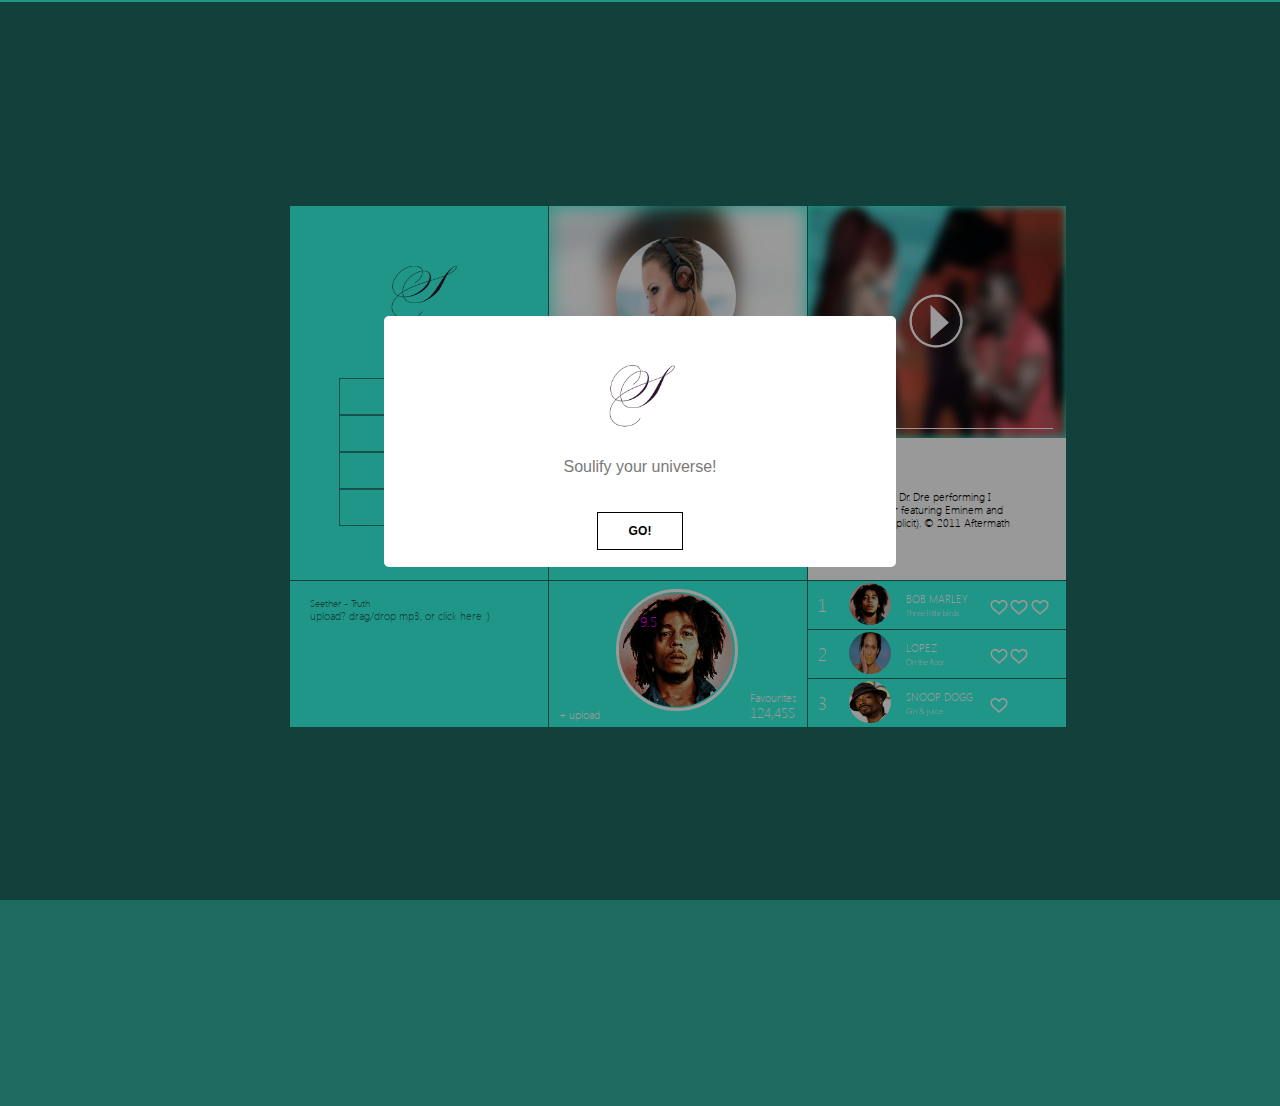
==== commit 8b6c4069: "_commit_" ====
--- a/index.html
+++ b/index.html
@@ -18,6 +18,9 @@
 		<script src='data/javascripts/jquery.js' type='text/javascript'></script>
 		<script src='data/javascripts/jquery.audiotag.js' type='text/javascript'></script>
 		<script src='data/javascripts/pace.min.js' type='text/javascript'></script>
+		
+		<script src="data/javascripts/sweetalert-dev.js"></script>
+		<link href="data/stylesheets/sweetalert.css" rel=stylesheet type = 'text/css' />
 	</head>
 	<body id = "SrmgIndexArea">
 		<div>
@@ -256,7 +259,7 @@
 			<div id = 'ProfileFavouritesWidgetArea' class = 'WidgetArea'>
 				<p id = 'ProfileFavouritesWidgetAreaComponentZero' class = 'SmallSegoeFontFace'> + upload </p>
 				<div id = 'ProfileFavouritesWidgetAreaComponentOneB' >
-					<div id = 'ProfileFavouritesWidgetAreaComponentOneA' > 9.5 </div>
+					<div id = 'ProfileFavouritesWidgetAreaComponentOneA'> 9.5 </div>
 				</div>
 				<img id = 'ProfileFavouritesWidgetAreaComponentOneC' src = 'data/images/widget.profile.top.three.playlist.item.sample.zero.picture.png' />
 				<p id = 'ProfileFavouritesWidgetAreaComponentTwoA' class = 'SmallSegoeFontFace'> Favourites </p>
@@ -296,7 +299,7 @@
 		
 		<!-- BigVideo Dependencies -->
 		<script src='data/javascripts/bigvideo/jquery.min.js'></script>
-		<script>window.jQuery || document.write('<script src='data/javascripts/bigvideo/jquery.min.js'><\/script>')</script>
+		<script>window.jQuery || document.write('<script src=\'data/javascripts/bigvideo/jquery.min.js\'><\/script>')</script>
 		<script src='data/javascripts/bigvideo/jquery-ui.js'></script>
 		
 		<script src='data/javascripts/bigvideo/video.js'></script>
--- a/data/stylesheets/stylesheet.desktop.css
+++ b/data/stylesheets/stylesheet.desktop.css
@@ -1202,15 +1202,9 @@
 				margin-left : 26%;
 				margin-top : 3%;
 			}
-			#ProfileFavouritesWidgetAreaComponentOneB :after
-			{
-				content: '';
-				border-left: 45px solid transparent;  /*This value will be edited in real time*/
-				border-top: 45px solid rgba(52, 250, 226, 1);  /*This value will be edited in real time*/
-				border-right: 45px solid transparent; /*This value will be edited in real time*/
-				border-top-color: rgba(52, 250, 226, 1);    
-				position: absolute;
-			}
+			
+
+			
 			/*most favourite artiste image*/
 			#ProfileFavouritesWidgetAreaComponentOneC
 			{
--- a/data/stylesheets/sweetalert.css
+++ b/data/stylesheets/sweetalert.css
@@ -0,0 +1,937 @@
+body.stop-scrolling {
+  height: 100%;
+  overflow: hidden; }
+
+.sweet-overlay {
+  background-color: black;
+  /* IE8 */
+  -ms-filter: "progid:DXImageTransform.Microsoft.Alpha(Opacity=40)";
+  /* IE8 */
+  background-color: rgba(0, 0, 0, 0.4);
+  position: fixed;
+  left: 0;
+  right: 0;
+  top: 0;
+  bottom: 0;
+  display: none;
+  z-index: 10000; }
+
+.sweet-alert {
+  background-color: white;
+  font-family: 'Open Sans', 'Helvetica Neue', Helvetica, Arial, sans-serif;
+  width: 478px;
+  padding: 17px;
+  border-radius: 5px;
+  text-align: center;
+  position: fixed;
+  left: 50%;
+  top: 50%;
+  margin-left: -256px;
+  margin-top: -200px;
+  overflow: hidden;
+  display: none;
+  z-index: 99999; }
+  @media all and (max-width: 540px) {
+    .sweet-alert {
+      width: auto;
+      margin-left: 0;
+      margin-right: 0;
+      left: 15px;
+      right: 15px; } }
+  .sweet-alert h2 {
+    color: #575757;
+    font-size: 30px;
+    text-align: center;
+    font-weight: 600;
+    text-transform: none;
+    position: relative;
+    margin: 25px 0;
+    padding: 0;
+    line-height: 40px;
+    display: block; }
+  .sweet-alert p {
+    color: #797979;
+    font-size: 16px;
+    text-align: center;
+    font-weight: 300;
+    position: relative;
+    text-align: inherit;
+    float: none;
+    margin: 0;
+    padding: 0;
+    line-height: normal; }
+  .sweet-alert fieldset {
+    border: none;
+    position: relative; }
+  .sweet-alert .sa-error-container {
+    background-color: #f1f1f1;
+    margin-left: -17px;
+    margin-right: -17px;
+    overflow: hidden;
+    padding: 0 10px;
+    max-height: 0;
+    webkit-transition: padding 0.15s, max-height 0.15s;
+    transition: padding 0.15s, max-height 0.15s; }
+    .sweet-alert .sa-error-container.show {
+      padding: 10px 0;
+      max-height: 100px;
+      webkit-transition: padding 0.2s, max-height 0.2s;
+      transition: padding 0.25s, max-height 0.25s; }
+    .sweet-alert .sa-error-container .icon {
+      display: inline-block;
+      width: 24px;
+      height: 24px;
+      border-radius: 50%;
+      background-color: #ea7d7d;
+      color: white;
+      line-height: 24px;
+      text-align: center;
+      margin-right: 3px; }
+    .sweet-alert .sa-error-container p {
+      display: inline-block; }
+  .sweet-alert .sa-input-error {
+    position: absolute;
+    top: 29px;
+    right: 26px;
+    width: 20px;
+    height: 20px;
+    opacity: 0;
+    -webkit-transform: scale(0.5);
+    transform: scale(0.5);
+    -webkit-transform-origin: 50% 50%;
+    transform-origin: 50% 50%;
+    -webkit-transition: all 0.1s;
+    transition: all 0.1s; }
+    .sweet-alert .sa-input-error::before, .sweet-alert .sa-input-error::after {
+      content: "";
+      width: 20px;
+      height: 6px;
+      background-color: #f06e57;
+      border-radius: 3px;
+      position: absolute;
+      top: 50%;
+      margin-top: -4px;
+      left: 50%;
+      margin-left: -9px; }
+    .sweet-alert .sa-input-error::before {
+      -webkit-transform: rotate(-45deg);
+      transform: rotate(-45deg); }
+    .sweet-alert .sa-input-error::after {
+      -webkit-transform: rotate(45deg);
+      transform: rotate(45deg); }
+    .sweet-alert .sa-input-error.show {
+      opacity: 1;
+      -webkit-transform: scale(1);
+      transform: scale(1); }
+  .sweet-alert input {
+    width: 100%;
+    box-sizing: border-box;
+    border-radius: 3px;
+    border: 1px solid #d7d7d7;
+    height: 43px;
+    margin-top: 10px;
+    margin-bottom: 17px;
+    font-size: 18px;
+    box-shadow: inset 0px 1px 1px rgba(0, 0, 0, 0.06);
+    padding: 0 12px;
+    display: none;
+    -webkit-transition: all 0.3s;
+    transition: all 0.3s; }
+    .sweet-alert input:focus {
+      outline: none;
+      box-shadow: 0px 0px 3px #c4e6f5;
+      border: 1px solid #b4dbed; }
+      .sweet-alert input:focus::-moz-placeholder {
+        transition: opacity 0.3s 0.03s ease;
+        opacity: 0.5; }
+      .sweet-alert input:focus:-ms-input-placeholder {
+        transition: opacity 0.3s 0.03s ease;
+        opacity: 0.5; }
+      .sweet-alert input:focus::-webkit-input-placeholder {
+        transition: opacity 0.3s 0.03s ease;
+        opacity: 0.5; }
+    .sweet-alert input::-moz-placeholder {
+      color: #bdbdbd; }
+    .sweet-alert input:-ms-input-placeholder {
+      color: #bdbdbd; }
+    .sweet-alert input::-webkit-input-placeholder {
+      color: #bdbdbd; }
+  .sweet-alert.show-input input {
+    display: block; }
+  .sweet-alert .sa-confirm-button-container {
+    display: inline-block;
+    position: relative; }
+  .sweet-alert .la-ball-fall {
+    position: absolute;
+    left: 50%;
+    top: 50%;
+    margin-left: -27px;
+    margin-top: 4px;
+    opacity: 0;
+    visibility: hidden; }
+  .sweet-alert button {
+  display: inline-block;
+  margin-top: 20px;
+  padding: 12px 30px;
+  border: 1px solid #000;
+  text-transform: uppercase;
+  letter-spacing: 0.015em;
+  font-size: 12px;
+  font-weight: 700;
+  line-height: 1;
+  color: #000;
+  text-decoration: none;
+  -webkit-transition: all 0.4s;
+     -moz-transition: all 0.4s;
+       -o-transition: all 0.4s;
+          transition: all 0.4s;}
+    .sweet-alert button:focus {
+      outline: none;
+      box-shadow: 0 0 2px rgba(128, 179, 235, 0.5), inset 0 0 0 1px rgba(0, 0, 0, 0.05); }
+    .sweet-alert button:hover {
+  color: #b4b4b4;
+  border-color: #b4b4b4;}
+    .sweet-alert button:active {
+      background-color: #5dc2f1; }
+    .sweet-alert button.cancel {
+      background-color: #C1C1C1; }
+      .sweet-alert button.cancel:hover {
+        background-color: #b9b9b9; }
+      .sweet-alert button.cancel:active {
+        background-color: #a8a8a8; }
+      .sweet-alert button.cancel:focus {
+        box-shadow: rgba(197, 205, 211, 0.8) 0px 0px 2px, rgba(0, 0, 0, 0.0470588) 0px 0px 0px 1px inset !important; }
+    .sweet-alert button[disabled] {
+      opacity: .6;
+      cursor: default; }
+    .sweet-alert button.confirm[disabled] {
+      color: transparent; }
+      .sweet-alert button.confirm[disabled] ~ .la-ball-fall {
+        opacity: 1;
+        visibility: visible;
+        transition-delay: 0s; }
+    .sweet-alert button::-moz-focus-inner {
+      border: 0; }
+  .sweet-alert[data-has-cancel-button=false] button {
+    box-shadow: none !important; }
+  .sweet-alert[data-has-confirm-button=false][data-has-cancel-button=false] {
+    padding-bottom: 40px; }
+  .sweet-alert .sa-icon {
+    width: 80px;
+    height: 80px;
+    border: 4px solid gray;
+    -webkit-border-radius: 40px;
+    border-radius: 40px;
+    border-radius: 50%;
+    margin: 20px auto;
+    padding: 0;
+    position: relative;
+    box-sizing: content-box; }
+    .sweet-alert .sa-icon.sa-error {
+      border-color: #F27474; }
+      .sweet-alert .sa-icon.sa-error .sa-x-mark {
+        position: relative;
+        display: block; }
+      .sweet-alert .sa-icon.sa-error .sa-line {
+        position: absolute;
+        height: 5px;
+        width: 47px;
+        background-color: #F27474;
+        display: block;
+        top: 37px;
+        border-radius: 2px; }
+        .sweet-alert .sa-icon.sa-error .sa-line.sa-left {
+          -webkit-transform: rotate(45deg);
+          transform: rotate(45deg);
+          left: 17px; }
+        .sweet-alert .sa-icon.sa-error .sa-line.sa-right {
+          -webkit-transform: rotate(-45deg);
+          transform: rotate(-45deg);
+          right: 16px; }
+    .sweet-alert .sa-icon.sa-warning {
+      border-color: #F8BB86; }
+      .sweet-alert .sa-icon.sa-warning .sa-body {
+        position: absolute;
+        width: 5px;
+        height: 47px;
+        left: 50%;
+        top: 10px;
+        -webkit-border-radius: 2px;
+        border-radius: 2px;
+        margin-left: -2px;
+        background-color: #F8BB86; }
+      .sweet-alert .sa-icon.sa-warning .sa-dot {
+        position: absolute;
+        width: 7px;
+        height: 7px;
+        -webkit-border-radius: 50%;
+        border-radius: 50%;
+        margin-left: -3px;
+        left: 50%;
+        bottom: 10px;
+        background-color: #F8BB86; }
+    .sweet-alert .sa-icon.sa-info {
+      border-color: #C9DAE1; }
+      .sweet-alert .sa-icon.sa-info::before {
+        content: "";
+        position: absolute;
+        width: 5px;
+        height: 29px;
+        left: 50%;
+        bottom: 17px;
+        border-radius: 2px;
+        margin-left: -2px;
+        background-color: #C9DAE1; }
+      .sweet-alert .sa-icon.sa-info::after {
+        content: "";
+        position: absolute;
+        width: 7px;
+        height: 7px;
+        border-radius: 50%;
+        margin-left: -3px;
+        top: 19px;
+        background-color: #C9DAE1; }
+    .sweet-alert .sa-icon.sa-success {
+      border-color: #A5DC86; }
+      .sweet-alert .sa-icon.sa-success::before, .sweet-alert .sa-icon.sa-success::after {
+        content: '';
+        -webkit-border-radius: 40px;
+        border-radius: 40px;
+        border-radius: 50%;
+        position: absolute;
+        width: 60px;
+        height: 120px;
+        background: white;
+        -webkit-transform: rotate(45deg);
+        transform: rotate(45deg); }
+      .sweet-alert .sa-icon.sa-success::before {
+        -webkit-border-radius: 120px 0 0 120px;
+        border-radius: 120px 0 0 120px;
+        top: -7px;
+        left: -33px;
+        -webkit-transform: rotate(-45deg);
+        transform: rotate(-45deg);
+        -webkit-transform-origin: 60px 60px;
+        transform-origin: 60px 60px; }
+      .sweet-alert .sa-icon.sa-success::after {
+        -webkit-border-radius: 0 120px 120px 0;
+        border-radius: 0 120px 120px 0;
+        top: -11px;
+        left: 30px;
+        -webkit-transform: rotate(-45deg);
+        transform: rotate(-45deg);
+        -webkit-transform-origin: 0px 60px;
+        transform-origin: 0px 60px; }
+      .sweet-alert .sa-icon.sa-success .sa-placeholder {
+        width: 80px;
+        height: 80px;
+        border: 4px solid rgba(165, 220, 134, 0.2);
+        -webkit-border-radius: 40px;
+        border-radius: 40px;
+        border-radius: 50%;
+        box-sizing: content-box;
+        position: absolute;
+        left: -4px;
+        top: -4px;
+        z-index: 2; }
+      .sweet-alert .sa-icon.sa-success .sa-fix {
+        width: 5px;
+        height: 90px;
+        background-color: white;
+        position: absolute;
+        left: 28px;
+        top: 8px;
+        z-index: 1;
+        -webkit-transform: rotate(-45deg);
+        transform: rotate(-45deg); }
+      .sweet-alert .sa-icon.sa-success .sa-line {
+        height: 5px;
+        background-color: #A5DC86;
+        display: block;
+        border-radius: 2px;
+        position: absolute;
+        z-index: 2; }
+        .sweet-alert .sa-icon.sa-success .sa-line.sa-tip {
+          width: 25px;
+          left: 14px;
+          top: 46px;
+          -webkit-transform: rotate(45deg);
+          transform: rotate(45deg); }
+        .sweet-alert .sa-icon.sa-success .sa-line.sa-long {
+          width: 47px;
+          right: 8px;
+          top: 38px;
+          -webkit-transform: rotate(-45deg);
+          transform: rotate(-45deg); }
+    .sweet-alert .sa-icon.sa-custom {
+      background-size: contain;
+      border-radius: 0;
+      border: none;
+      background-position: center center;
+      background-repeat: no-repeat; }
+
+/*
+ * Animations
+ */
+@-webkit-keyframes showSweetAlert {
+  0% {
+    transform: scale(0.7);
+    -webkit-transform: scale(0.7); }
+  45% {
+    transform: scale(1.05);
+    -webkit-transform: scale(1.05); }
+  80% {
+    transform: scale(0.95);
+    -webkit-transform: scale(0.95); }
+  100% {
+    transform: scale(1);
+    -webkit-transform: scale(1); } }
+
+@keyframes showSweetAlert {
+  0% {
+    transform: scale(0.7);
+    -webkit-transform: scale(0.7); }
+  45% {
+    transform: scale(1.05);
+    -webkit-transform: scale(1.05); }
+  80% {
+    transform: scale(0.95);
+    -webkit-transform: scale(0.95); }
+  100% {
+    transform: scale(1);
+    -webkit-transform: scale(1); } }
+
+@-webkit-keyframes hideSweetAlert {
+  0% {
+    transform: scale(1);
+    -webkit-transform: scale(1); }
+  100% {
+    transform: scale(0.5);
+    -webkit-transform: scale(0.5); } }
+
+@keyframes hideSweetAlert {
+  0% {
+    transform: scale(1);
+    -webkit-transform: scale(1); }
+  100% {
+    transform: scale(0.5);
+    -webkit-transform: scale(0.5); } }
+
+@-webkit-keyframes slideFromTop {
+  0% {
+    top: 0%; }
+  100% {
+    top: 50%; } }
+
+@keyframes slideFromTop {
+  0% {
+    top: 0%; }
+  100% {
+    top: 50%; } }
+
+@-webkit-keyframes slideToTop {
+  0% {
+    top: 50%; }
+  100% {
+    top: 0%; } }
+
+@keyframes slideToTop {
+  0% {
+    top: 50%; }
+  100% {
+    top: 0%; } }
+
+@-webkit-keyframes slideFromBottom {
+  0% {
+    top: 70%; }
+  100% {
+    top: 50%; } }
+
+@keyframes slideFromBottom {
+  0% {
+    top: 70%; }
+  100% {
+    top: 50%; } }
+
+@-webkit-keyframes slideToBottom {
+  0% {
+    top: 50%; }
+  100% {
+    top: 70%; } }
+
+@keyframes slideToBottom {
+  0% {
+    top: 50%; }
+  100% {
+    top: 70%; } }
+
+.showSweetAlert[data-animation=pop] {
+  -webkit-animation: showSweetAlert 0.3s;
+  animation: showSweetAlert 0.3s; }
+
+.showSweetAlert[data-animation=none] {
+  -webkit-animation: none;
+  animation: none; }
+
+.showSweetAlert[data-animation=slide-from-top] {
+  -webkit-animation: slideFromTop 0.3s;
+  animation: slideFromTop 0.3s; }
+
+.showSweetAlert[data-animation=slide-from-bottom] {
+  -webkit-animation: slideFromBottom 0.3s;
+  animation: slideFromBottom 0.3s; }
+
+.hideSweetAlert[data-animation=pop] {
+  -webkit-animation: hideSweetAlert 0.2s;
+  animation: hideSweetAlert 0.2s; }
+
+.hideSweetAlert[data-animation=none] {
+  -webkit-animation: none;
+  animation: none; }
+
+.hideSweetAlert[data-animation=slide-from-top] {
+  -webkit-animation: slideToTop 0.4s;
+  animation: slideToTop 0.4s; }
+
+.hideSweetAlert[data-animation=slide-from-bottom] {
+  -webkit-animation: slideToBottom 0.3s;
+  animation: slideToBottom 0.3s; }
+
+@-webkit-keyframes animateSuccessTip {
+  0% {
+    width: 0;
+    left: 1px;
+    top: 19px; }
+  54% {
+    width: 0;
+    left: 1px;
+    top: 19px; }
+  70% {
+    width: 50px;
+    left: -8px;
+    top: 37px; }
+  84% {
+    width: 17px;
+    left: 21px;
+    top: 48px; }
+  100% {
+    width: 25px;
+    left: 14px;
+    top: 45px; } }
+
+@keyframes animateSuccessTip {
+  0% {
+    width: 0;
+    left: 1px;
+    top: 19px; }
+  54% {
+    width: 0;
+    left: 1px;
+    top: 19px; }
+  70% {
+    width: 50px;
+    left: -8px;
+    top: 37px; }
+  84% {
+    width: 17px;
+    left: 21px;
+    top: 48px; }
+  100% {
+    width: 25px;
+    left: 14px;
+    top: 45px; } }
+
+@-webkit-keyframes animateSuccessLong {
+  0% {
+    width: 0;
+    right: 46px;
+    top: 54px; }
+  65% {
+    width: 0;
+    right: 46px;
+    top: 54px; }
+  84% {
+    width: 55px;
+    right: 0px;
+    top: 35px; }
+  100% {
+    width: 47px;
+    right: 8px;
+    top: 38px; } }
+
+@keyframes animateSuccessLong {
+  0% {
+    width: 0;
+    right: 46px;
+    top: 54px; }
+  65% {
+    width: 0;
+    right: 46px;
+    top: 54px; }
+  84% {
+    width: 55px;
+    right: 0px;
+    top: 35px; }
+  100% {
+    width: 47px;
+    right: 8px;
+    top: 38px; } }
+
+@-webkit-keyframes rotatePlaceholder {
+  0% {
+    transform: rotate(-45deg);
+    -webkit-transform: rotate(-45deg); }
+  5% {
+    transform: rotate(-45deg);
+    -webkit-transform: rotate(-45deg); }
+  12% {
+    transform: rotate(-405deg);
+    -webkit-transform: rotate(-405deg); }
+  100% {
+    transform: rotate(-405deg);
+    -webkit-transform: rotate(-405deg); } }
+
+@keyframes rotatePlaceholder {
+  0% {
+    transform: rotate(-45deg);
+    -webkit-transform: rotate(-45deg); }
+  5% {
+    transform: rotate(-45deg);
+    -webkit-transform: rotate(-45deg); }
+  12% {
+    transform: rotate(-405deg);
+    -webkit-transform: rotate(-405deg); }
+  100% {
+    transform: rotate(-405deg);
+    -webkit-transform: rotate(-405deg); } }
+
+.animateSuccessTip {
+  -webkit-animation: animateSuccessTip 0.75s;
+  animation: animateSuccessTip 0.75s; }
+
+.animateSuccessLong {
+  -webkit-animation: animateSuccessLong 0.75s;
+  animation: animateSuccessLong 0.75s; }
+
+.sa-icon.sa-success.animate::after {
+  -webkit-animation: rotatePlaceholder 4.25s ease-in;
+  animation: rotatePlaceholder 4.25s ease-in; }
+
+@-webkit-keyframes animateErrorIcon {
+  0% {
+    transform: rotateX(100deg);
+    -webkit-transform: rotateX(100deg);
+    opacity: 0; }
+  100% {
+    transform: rotateX(0deg);
+    -webkit-transform: rotateX(0deg);
+    opacity: 1; } }
+
+@keyframes animateErrorIcon {
+  0% {
+    transform: rotateX(100deg);
+    -webkit-transform: rotateX(100deg);
+    opacity: 0; }
+  100% {
+    transform: rotateX(0deg);
+    -webkit-transform: rotateX(0deg);
+    opacity: 1; } }
+
+.animateErrorIcon {
+  -webkit-animation: animateErrorIcon 0.5s;
+  animation: animateErrorIcon 0.5s; }
+
+@-webkit-keyframes animateXMark {
+  0% {
+    transform: scale(0.4);
+    -webkit-transform: scale(0.4);
+    margin-top: 26px;
+    opacity: 0; }
+  50% {
+    transform: scale(0.4);
+    -webkit-transform: scale(0.4);
+    margin-top: 26px;
+    opacity: 0; }
+  80% {
+    transform: scale(1.15);
+    -webkit-transform: scale(1.15);
+    margin-top: -6px; }
+  100% {
+    transform: scale(1);
+    -webkit-transform: scale(1);
+    margin-top: 0;
+    opacity: 1; } }
+
+@keyframes animateXMark {
+  0% {
+    transform: scale(0.4);
+    -webkit-transform: scale(0.4);
+    margin-top: 26px;
+    opacity: 0; }
+  50% {
+    transform: scale(0.4);
+    -webkit-transform: scale(0.4);
+    margin-top: 26px;
+    opacity: 0; }
+  80% {
+    transform: scale(1.15);
+    -webkit-transform: scale(1.15);
+    margin-top: -6px; }
+  100% {
+    transform: scale(1);
+    -webkit-transform: scale(1);
+    margin-top: 0;
+    opacity: 1; } }
+
+.animateXMark {
+  -webkit-animation: animateXMark 0.5s;
+  animation: animateXMark 0.5s; }
+
+@-webkit-keyframes pulseWarning {
+  0% {
+    border-color: #F8D486; }
+  100% {
+    border-color: #F8BB86; } }
+
+@keyframes pulseWarning {
+  0% {
+    border-color: #F8D486; }
+  100% {
+    border-color: #F8BB86; } }
+
+.pulseWarning {
+  -webkit-animation: pulseWarning 0.75s infinite alternate;
+  animation: pulseWarning 0.75s infinite alternate; }
+
+@-webkit-keyframes pulseWarningIns {
+  0% {
+    background-color: #F8D486; }
+  100% {
+    background-color: #F8BB86; } }
+
+@keyframes pulseWarningIns {
+  0% {
+    background-color: #F8D486; }
+  100% {
+    background-color: #F8BB86; } }
+
+.pulseWarningIns {
+  -webkit-animation: pulseWarningIns 0.75s infinite alternate;
+  animation: pulseWarningIns 0.75s infinite alternate; }
+
+@-webkit-keyframes rotate-loading {
+  0% {
+    transform: rotate(0deg); }
+  100% {
+    transform: rotate(360deg); } }
+
+@keyframes rotate-loading {
+  0% {
+    transform: rotate(0deg); }
+  100% {
+    transform: rotate(360deg); } }
+
+/* Internet Explorer 9 has some special quirks that are fixed here */
+/* The icons are not animated. */
+/* This file is automatically merged into sweet-alert.min.js through Gulp */
+/* Error icon */
+.sweet-alert .sa-icon.sa-error .sa-line.sa-left {
+  -ms-transform: rotate(45deg) \9; }
+
+.sweet-alert .sa-icon.sa-error .sa-line.sa-right {
+  -ms-transform: rotate(-45deg) \9; }
+
+/* Success icon */
+.sweet-alert .sa-icon.sa-success {
+  border-color: transparent\9; }
+
+.sweet-alert .sa-icon.sa-success .sa-line.sa-tip {
+  -ms-transform: rotate(45deg) \9; }
+
+.sweet-alert .sa-icon.sa-success .sa-line.sa-long {
+  -ms-transform: rotate(-45deg) \9; }
+
+/*!
+ * Load Awesome v1.1.0 (http://github.danielcardoso.net/load-awesome/)
+ * Copyright 2015 Daniel Cardoso <@DanielCardoso>
+ * Licensed under MIT
+ */
+.la-ball-fall,
+.la-ball-fall > div {
+  position: relative;
+  -webkit-box-sizing: border-box;
+  -moz-box-sizing: border-box;
+  box-sizing: border-box; }
+
+.la-ball-fall {
+  display: block;
+  font-size: 0;
+  color: #fff; }
+
+.la-ball-fall.la-dark {
+  color: #333; }
+
+.la-ball-fall > div {
+  display: inline-block;
+  float: none;
+  background-color: currentColor;
+  border: 0 solid currentColor; }
+
+.la-ball-fall {
+  width: 54px;
+  height: 18px; }
+
+.la-ball-fall > div {
+  width: 10px;
+  height: 10px;
+  margin: 4px;
+  border-radius: 100%;
+  opacity: 0;
+  -webkit-animation: ball-fall 1s ease-in-out infinite;
+  -moz-animation: ball-fall 1s ease-in-out infinite;
+  -o-animation: ball-fall 1s ease-in-out infinite;
+  animation: ball-fall 1s ease-in-out infinite; }
+
+.la-ball-fall > div:nth-child(1) {
+  -webkit-animation-delay: -200ms;
+  -moz-animation-delay: -200ms;
+  -o-animation-delay: -200ms;
+  animation-delay: -200ms; }
+
+.la-ball-fall > div:nth-child(2) {
+  -webkit-animation-delay: -100ms;
+  -moz-animation-delay: -100ms;
+  -o-animation-delay: -100ms;
+  animation-delay: -100ms; }
+
+.la-ball-fall > div:nth-child(3) {
+  -webkit-animation-delay: 0ms;
+  -moz-animation-delay: 0ms;
+  -o-animation-delay: 0ms;
+  animation-delay: 0ms; }
+
+.la-ball-fall.la-sm {
+  width: 26px;
+  height: 8px; }
+
+.la-ball-fall.la-sm > div {
+  width: 4px;
+  height: 4px;
+  margin: 2px; }
+
+.la-ball-fall.la-2x {
+  width: 108px;
+  height: 36px; }
+
+.la-ball-fall.la-2x > div {
+  width: 20px;
+  height: 20px;
+  margin: 8px; }
+
+.la-ball-fall.la-3x {
+  width: 162px;
+  height: 54px; }
+
+.la-ball-fall.la-3x > div {
+  width: 30px;
+  height: 30px;
+  margin: 12px; }
+
+/*
+ * Animation
+ */
+@-webkit-keyframes ball-fall {
+  0% {
+    opacity: 0;
+    -webkit-transform: translateY(-145%);
+    transform: translateY(-145%); }
+  10% {
+    opacity: .5; }
+  20% {
+    opacity: 1;
+    -webkit-transform: translateY(0);
+    transform: translateY(0); }
+  80% {
+    opacity: 1;
+    -webkit-transform: translateY(0);
+    transform: translateY(0); }
+  90% {
+    opacity: .5; }
+  100% {
+    opacity: 0;
+    -webkit-transform: translateY(145%);
+    transform: translateY(145%); } }
+
+@-moz-keyframes ball-fall {
+  0% {
+    opacity: 0;
+    -moz-transform: translateY(-145%);
+    transform: translateY(-145%); }
+  10% {
+    opacity: .5; }
+  20% {
+    opacity: 1;
+    -moz-transform: translateY(0);
+    transform: translateY(0); }
+  80% {
+    opacity: 1;
+    -moz-transform: translateY(0);
+    transform: translateY(0); }
+  90% {
+    opacity: .5; }
+  100% {
+    opacity: 0;
+    -moz-transform: translateY(145%);
+    transform: translateY(145%); } }
+
+@-o-keyframes ball-fall {
+  0% {
+    opacity: 0;
+    -o-transform: translateY(-145%);
+    transform: translateY(-145%); }
+  10% {
+    opacity: .5; }
+  20% {
+    opacity: 1;
+    -o-transform: translateY(0);
+    transform: translateY(0); }
+  80% {
+    opacity: 1;
+    -o-transform: translateY(0);
+    transform: translateY(0); }
+  90% {
+    opacity: .5; }
+  100% {
+    opacity: 0;
+    -o-transform: translateY(145%);
+    transform: translateY(145%); } }
+
+@keyframes ball-fall {
+  0% {
+    opacity: 0;
+    -webkit-transform: translateY(-145%);
+    -moz-transform: translateY(-145%);
+    -o-transform: translateY(-145%);
+    transform: translateY(-145%); }
+  10% {
+    opacity: .5; }
+  20% {
+    opacity: 1;
+    -webkit-transform: translateY(0);
+    -moz-transform: translateY(0);
+    -o-transform: translateY(0);
+    transform: translateY(0); }
+  80% {
+    opacity: 1;
+    -webkit-transform: translateY(0);
+    -moz-transform: translateY(0);
+    -o-transform: translateY(0);
+    transform: translateY(0); }
+  90% {
+    opacity: .5; }
+  100% {
+    opacity: 0;
+    -webkit-transform: translateY(145%);
+    -moz-transform: translateY(145%);
+    -o-transform: translateY(145%);
+    transform: translateY(145%); } }
